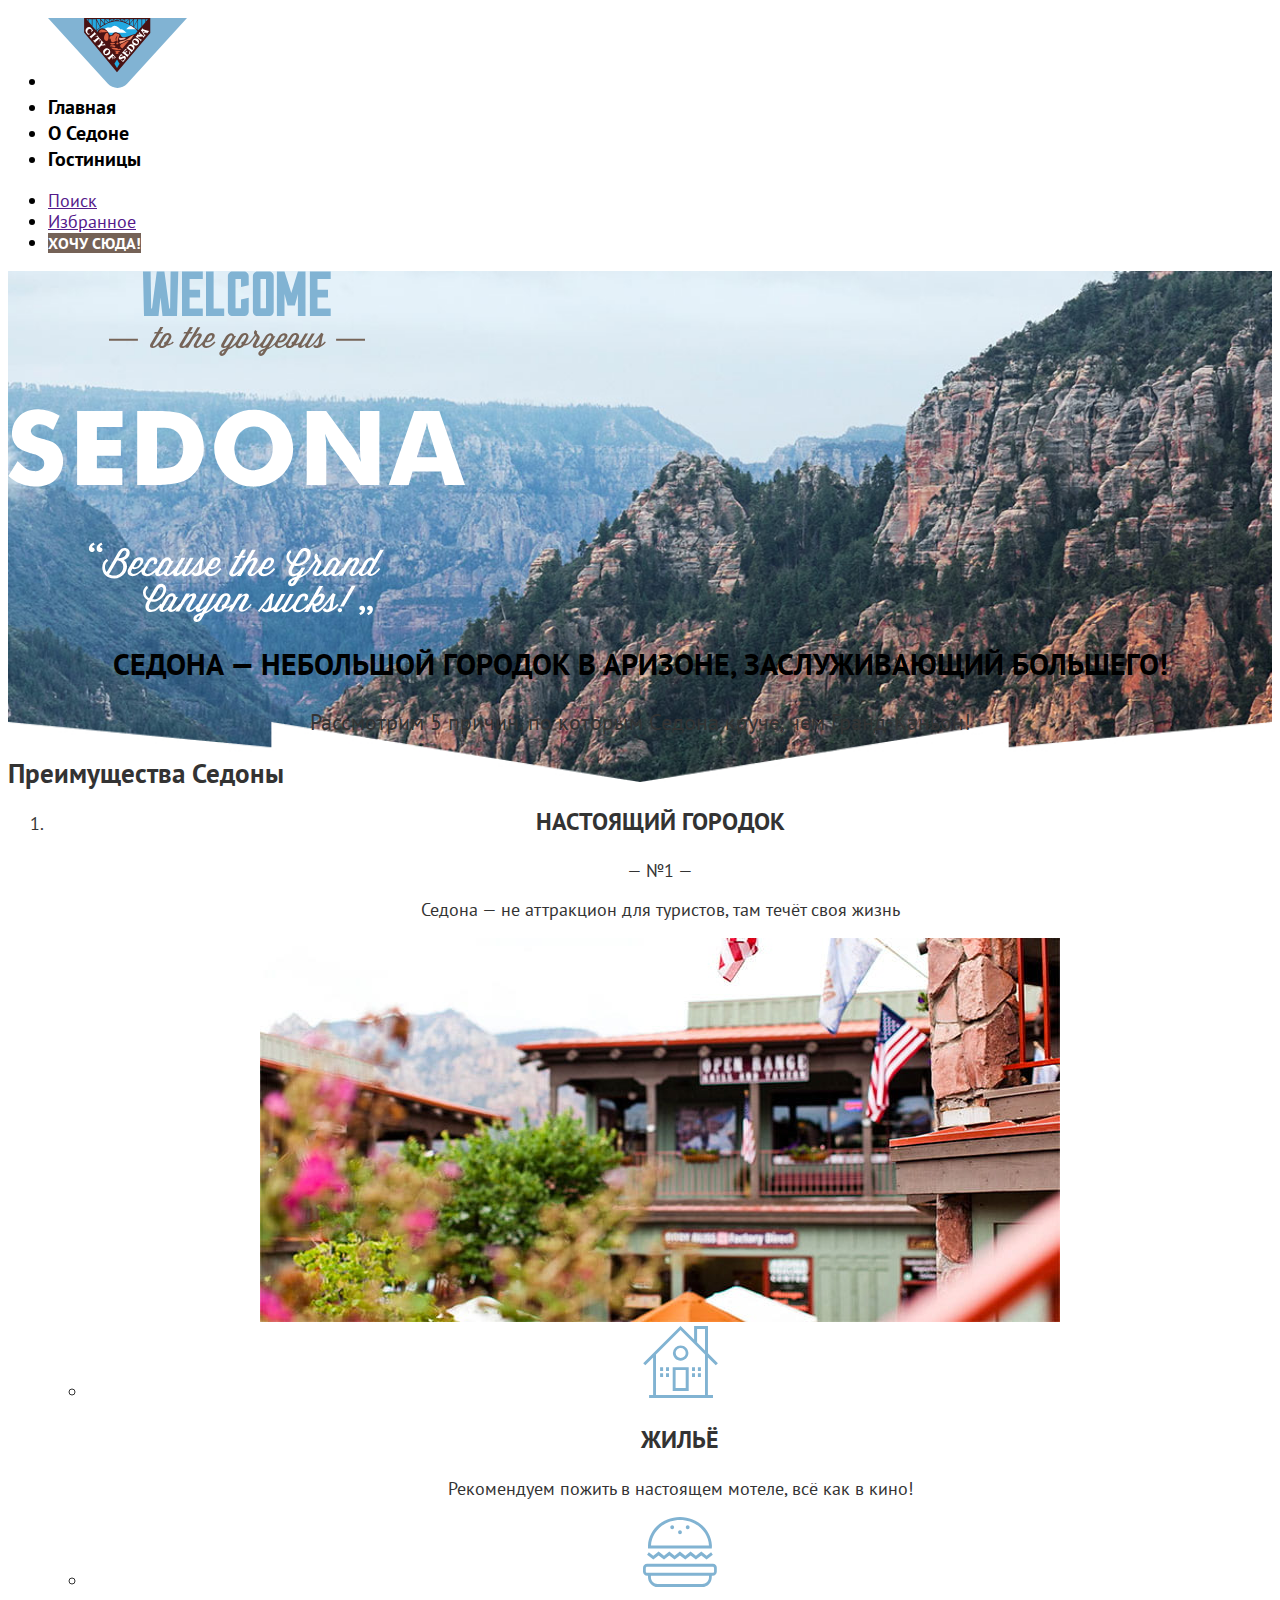
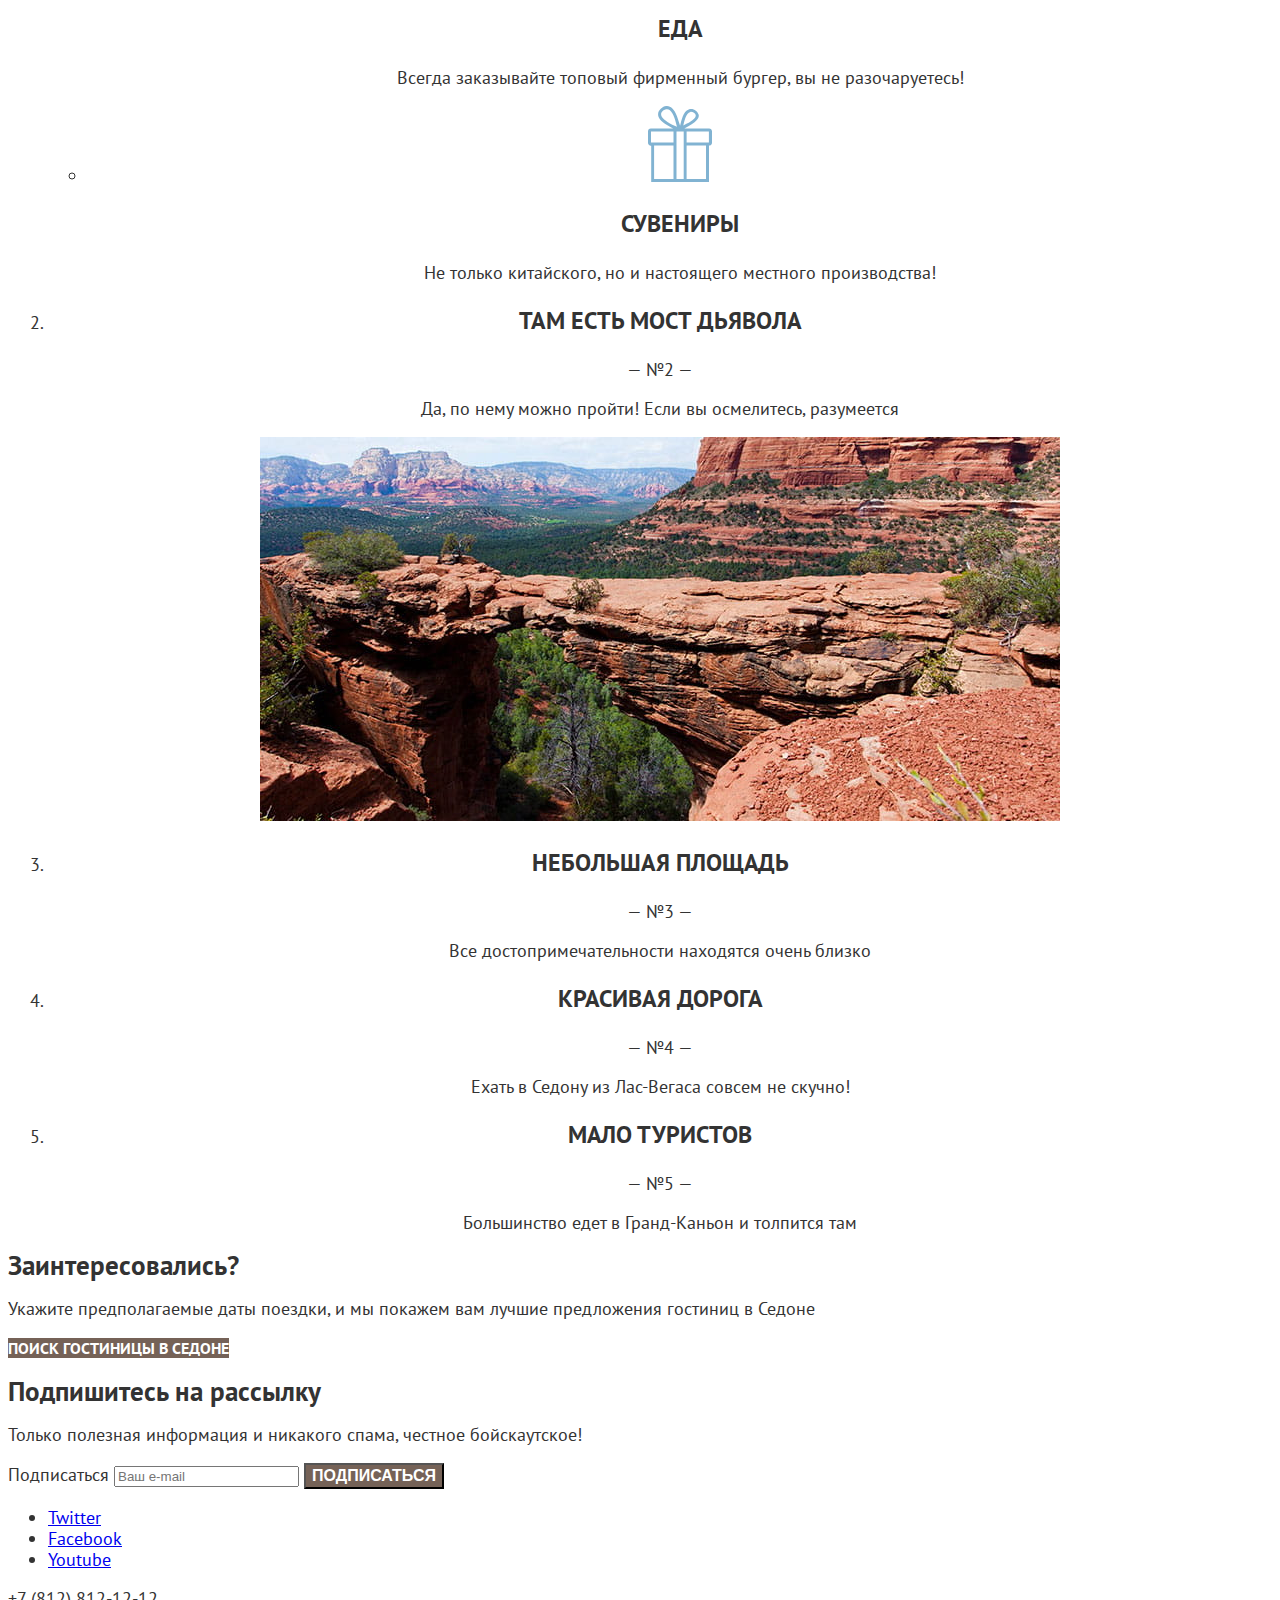
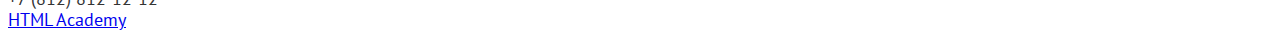
==== index.html @ b065bb32 "added base styles and images to main page" ====
<!DOCTYPE html>
<html lang="en">

<head>
    <meta charset="UTF-8">
    <meta http-equiv="X-UA-Compatible" content="IE=edge">
    <meta name="viewport" content="width=device-width, initial-scale=1.0">
    <title>Sedona</title>
    <link rel="stylesheet" href="styles/style.css">
</head>

<body>
<!-- Header -->
    <header class="nav-header">
        <nav class="main-navigation">
            <ul class="nav-list">
                <li class="nav-item">
                    <!-- Logo -->
                    <a href="" class="nav-item-link">
                        <img class="header-logo" src="images/header-logo.svg" width="139" height="70" alt="Логотип Седоны">
                    </a>
                </li>
                <li class="nav-item">
                    <a href="#" class="nav-item-link">Главная</a>
                </li>
                <li class="nav-item">
                    <a href="#" class="nav-item-link">О Седоне</a>
                </li>
                <li class="nav-item">
                    <a href="catalog.html" class="nav-item-link">Гостиницы</a>
                </li>
            </ul>
        </nav>
        <ul class="user-menu">
            <li class="user-menu-item">
                <a href="" class="user-menu-link visually-hidden">Поиск</a>
            </li>
            <li class="user-menu-item">
                <a href="" class="user-menu-link visually-hidden">Избранное</a>
            </li>
            <li class="user-menu-item">
                <a href="" class="user-menu-link button">Хочу сюда!</a>
            </li>
        </ul>

    </header>
    <main class="index-main">
            <img src="images/full-logo-index.svg" alt="Сайт города Седоны" width="457" height="351">
        <h1 class="page-header">Седона — небольшой городок в Аризоне, заслуживающий большего!</h1>
        <p class="page-text">Рассмотрим 5 причин, по которым Седона круче, чем Гранд-Каньон!</p>
        <section class="advantages">
            <h2 class="visually-hidden advantages-logo">Преимущества Седоны</h2>
            <ol class="advantages-list">
                <li class="advantages-item">
                    <h3 class="advantages-header">Настоящий городок</h3>
                    <p class="advantages-number">— №1 —</p>
                    <p class="advantages-text">Седона — не аттракцион для туристов, там течёт своя жизнь</p>
                    <img src="images/photo-1.jpg" alt="Вид на Седону" height="384" width="800">
                </li>
            <ul>
                <li class="advantages-item">
                    <img src="/images/living.svg" alt="Жильё" width="75" height="72">
                    <h3 class="advantages-header">Жильё</h3>
                    <p class="advantages-text">Рекомендуем пожить в настоящем мотеле, всё как в кино!</p>
                </li>

                <li class="advantages-item">
                    <img src="/images/food.svg" alt="Бургер" width="74" height="70">
                    <h3 class="advantages-header">Еда</h3>
                    <p class="advantages-text">Всегда заказывайте топовый фирменный бургер, вы не разочаруетесь!</p>
                </li>

                <li class="advantages-item">
                    <img src="/images/souvenirs.svg" alt="Сувениры" width="64" height="76">
                    <h3 class="advantages-header">Сувениры</h3>
                    <p class="advantages-text">Не только китайского, но и настоящего местного производства!</p>
                </li>
            </ul>
                <li class="advantages-item">
                    <h3 class="advantages-header">Там есть мост дьявола</h3>
                    <p class="advantages-number">— №2 —</p>
                    <p class="advantages-text">Да, по нему можно пройти! Если вы осмелитесь, разумеется</p>
                    <img src="images/photo-2.jpg" alt="Мост Дьявола" width="800" height="384">
                </li>

                <li class="advantages-item">
                    <h3 class="advantages-header">Небольшая площадь</h3>
                    <p class="advantages-number">— №3 —</p>
                    <p class="advantages-text">Все достопримечательности находятся очень близко</p>
                </li>

                <li class="advantages-item">
                    <h3 class="advantages-header">Красивая дорога</h3>
                    <p class="advantages-number">— №4 —</p>
                    <p class="advantages-text">Ехать в Седону из Лас-Вегаса совсем не скучно!</p>
                </li>

                <li class="advantages-item">
                    <h3 class="advantages-header">Мало туристов</h3>
                    <p class="advantages-number">— №5 —</p>
                    <p class="advantages-text">Большинство едет в Гранд-Каньон и толпится там</p>
                </li>
            </ol>
        </section>
        <section class="hotel-search">
            <h2 class="hotel-search-header">Заинтересовались?</h2>
            <p>Укажите предполагаемые даты поездки, и мы покажем вам лучшие предложения гостиниц в Седоне</p>
            <a href="" class="button">Поиск гостиницы в Седоне</a>
        </section>
        <section class="subscription">
            <h2 class="subscription-header">Подпишитесь на рассылку</h2>
            <p>Только полезная информация и никакого спама, честное бойскаутское!</p>
            <form class="subscription-form" action="https://echo.htmlacademy.ru/" method="post">
                <p class="subscription-form-content">
                    <label for="mail" class="visually-hidden">Подписаться</label>
                    <input type="email" name="subscription-email" id="mail" placeholder="Ваш e-mail">
                    <button type="submit" class="button subscr-button">Подписаться</button>
                </p>
            </form>
        </section>
    </main>
    <footer class="page-footer">
        <section class="footer-links">
            <ul class="footer-links-list">
            <li class="footer-list-item"><a href="https://twitter.com/htmlacademy_ru" class="links-item">Twitter</a></li>
            <li class="footer-list=item"><a href="https://www.facebook.com/htmlacademy" class="links-item">Facebook</a></li>
            <li class="footer-list-item"><a href="https://www.youtube.com/c/HTMLAcademyRUS" class="links-item">Youtube</a></li>
            </ul>
        </section>
        <section class="footer-tel">+7 (812) 812-12-12</section>
        <section class="footer-academy-link">
            <a href="https://htmlacademy.ru/">HTML Academy</a>
        </section>
    </footer>
</body>

</html>
---- styles/style.css ----
@font-face {
    font-family: "PT Sans";
    font-style: normal;
    font-weight: 400;
    src: url(../fonts/ptsans-400.woff2) format(woff2);
    font-display: swap;
}

@font-face {
    font-family: "PT Sans";
    font-style: normal;
    font-weight: 700;
    src: url(../fonts/ptsans-700.woff2) format(woff2);
    font-display: swap;
}

body {
    font-family: "PT Sans", sans-serif;
    font-size: 18px;
    line-height: 21px;
    background-color: #fff;
    color: #333333;
}

/* Buttons*/

.button {
    background-color: #756257;
    color: #fff;
    font-weight: 700;
font-size: 16px;
line-height: 20px;
text-align: center;
text-transform: uppercase;
text-decoration: none;
}

/* Pages */

.nav-header {
    background-color: #fff;
    color: #000;

}

.nav-item-link {
    font-size: 20px;
    line-height: 26px;
    font-weight: 700;
    color: #000;
    text-decoration: none;
}

.index-main {
    background-image: url("../images/index-background.jpg");
    background-color: #fff;
    background-repeat: no-repeat;
    background-size: 100% auto;
    color: #333333;

}

.advantages-list {
    text-align: center;
}

.page-header {
    font-weight: 700;
    font-size: 30px;
    line-height: 36px;
    text-align: center;
text-transform: uppercase;
color:#000;
}

.page-text {
    text-align: center;
    font-weight: 400;
font-size: 22px;
line-height: 36px;
color: #333333;
}

.advantages-header {
    font-weight: 700;
font-size: 24px;
line-height: 28px;
text-transform: uppercase;
}

.advantages-number {
    font-weight: 400;
    font-size: 18px;
    line-height: 21px;
}

.advantages-text {
    font-weight: 400;
font-size: 18px;
line-height: 21px;
}
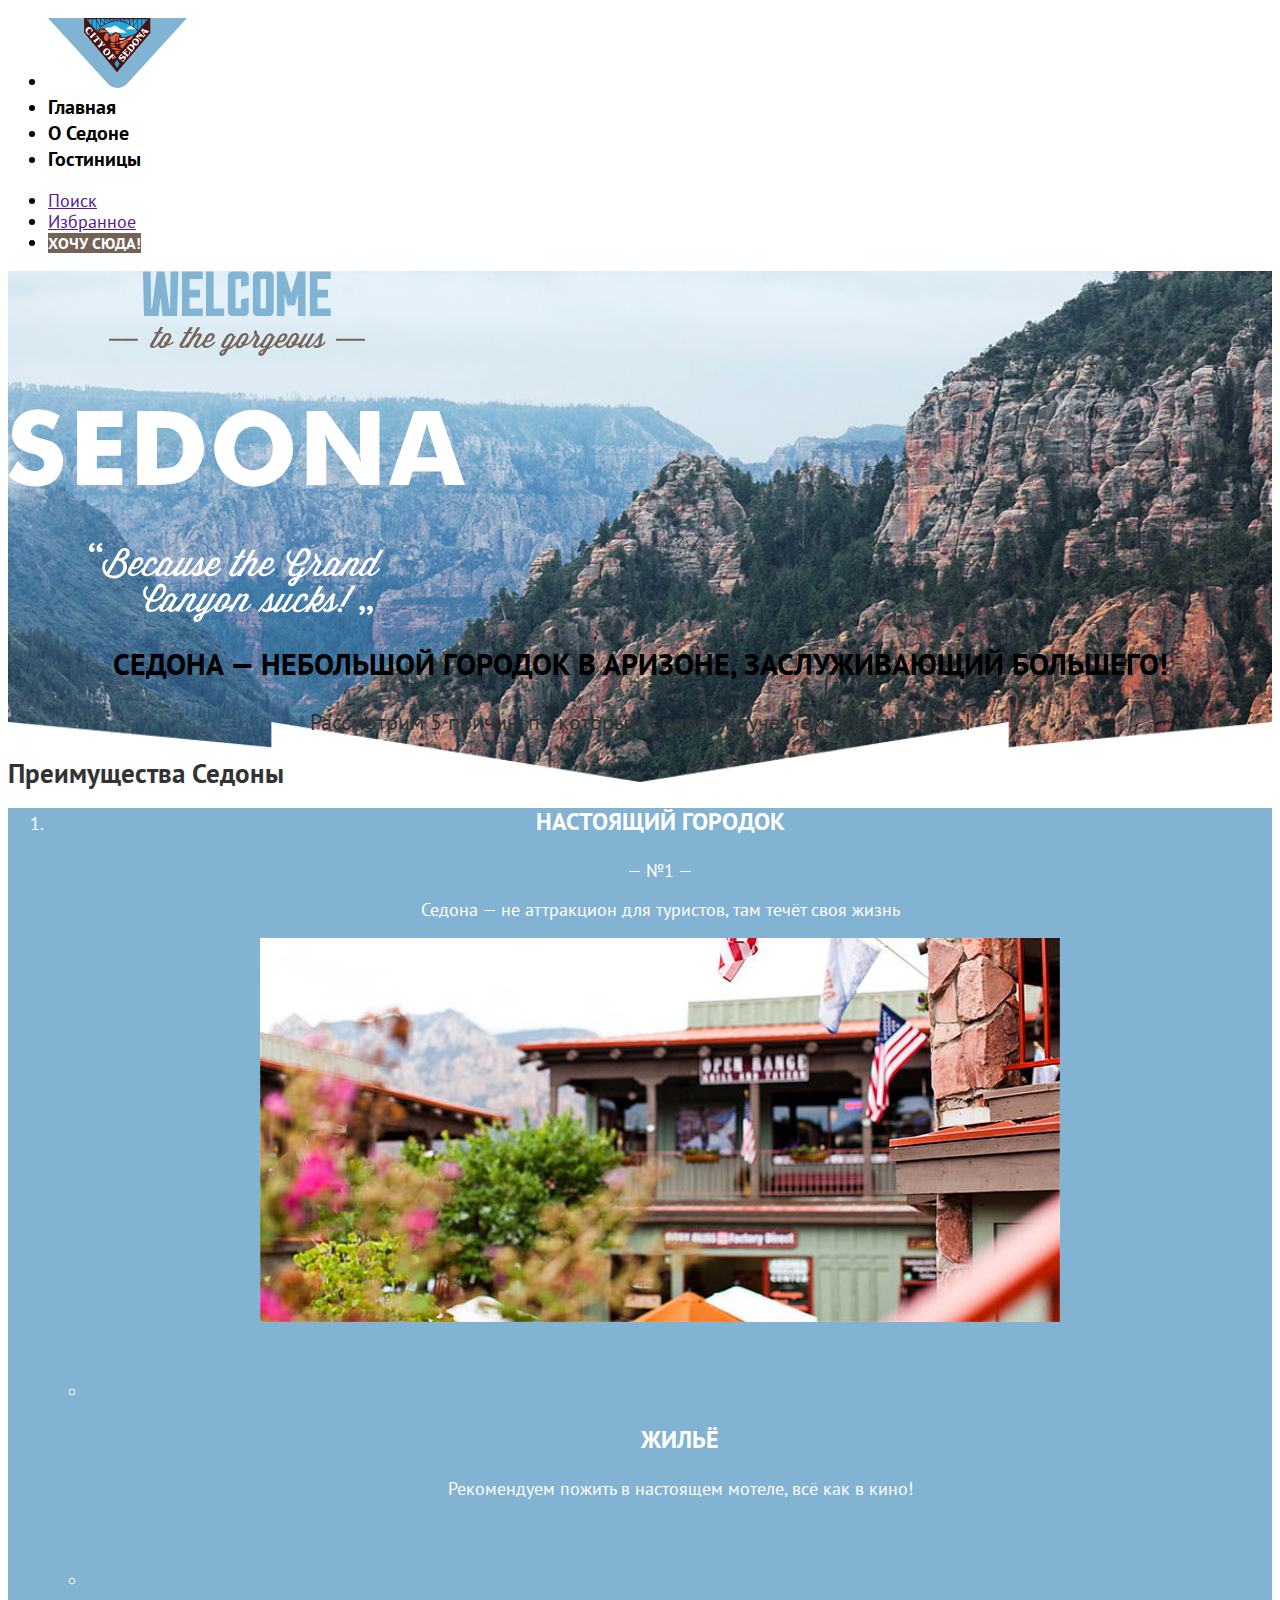
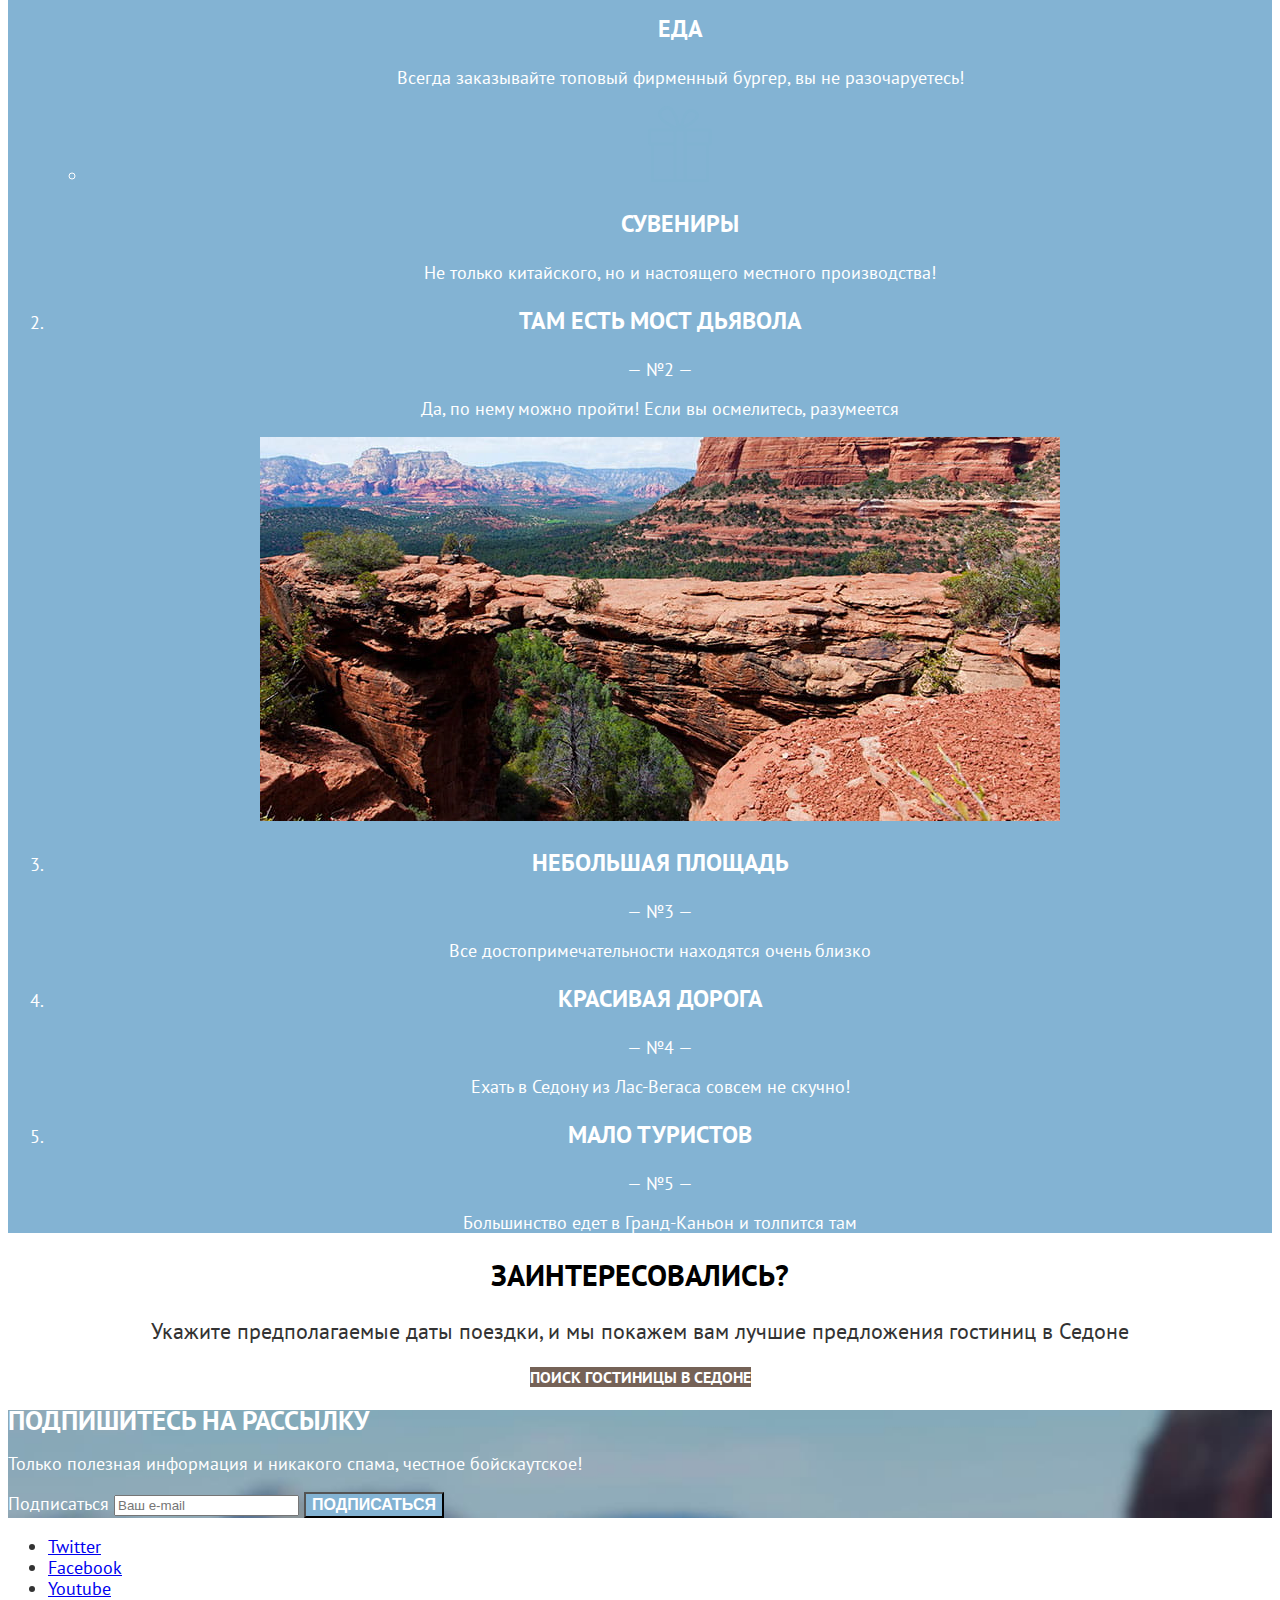
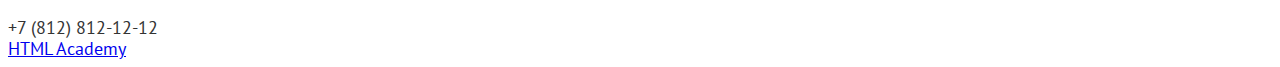
==== commit 516f60d2: "base index styles completed" ====
--- a/index.html
+++ b/index.html
@@ -50,6 +50,7 @@
         <p class="page-text">Рассмотрим 5 причин, по которым Седона круче, чем Гранд-Каньон!</p>
         <section class="advantages">
             <h2 class="visually-hidden advantages-logo">Преимущества Седоны</h2>
+            <div class="advantages-wrapper">
             <ol class="advantages-list">
                 <li class="advantages-item">
                     <h3 class="advantages-header">Настоящий городок</h3>
@@ -101,10 +102,11 @@
                     <p class="advantages-text">Большинство едет в Гранд-Каньон и толпится там</p>
                 </li>
             </ol>
+            </div>
         </section>
         <section class="hotel-search">
             <h2 class="hotel-search-header">Заинтересовались?</h2>
-            <p>Укажите предполагаемые даты поездки, и мы покажем вам лучшие предложения гостиниц в Седоне</p>
+            <p class="hotel-search-text">Укажите предполагаемые даты поездки, и мы покажем вам лучшие предложения гостиниц в Седоне</p>
             <a href="" class="button">Поиск гостиницы в Седоне</a>
         </section>
         <section class="subscription">
--- a/styles/style.css
+++ b/styles/style.css
@@ -60,6 +60,13 @@
 
 }
 
+/* Advantages */
+
+.advantages-wrapper{
+    color: #fff;
+    background-color: #83B3D3;
+}
+
 .advantages-list {
     text-align: center;
 }
@@ -98,4 +105,45 @@
     font-weight: 400;
 font-size: 18px;
 line-height: 21px;
-}+}
+
+/* Hotel search */
+
+.hotel-search {
+    text-align: center;
+}
+
+.hotel-search-header {
+    font-weight: 700;
+font-size: 30px;
+line-height: 36px;
+text-transform: uppercase;
+color: #000000;
+}
+
+.hotel-search-text {
+    font-weight: 400;
+    font-size: 22px;
+    line-height: 26px;
+color: #333333;
+
+}
+
+/* Subscription */
+
+.subscription {
+    background-image: url("../images/mail-background.jpg");
+    background-repeat: no-repeat;
+    background-size: 100% auto;
+    color: #fff;
+}
+
+.subscription-header{
+    text-transform: uppercase;
+}
+
+.subscr-button {
+    background-color: #83B3D3;
+}
+
+
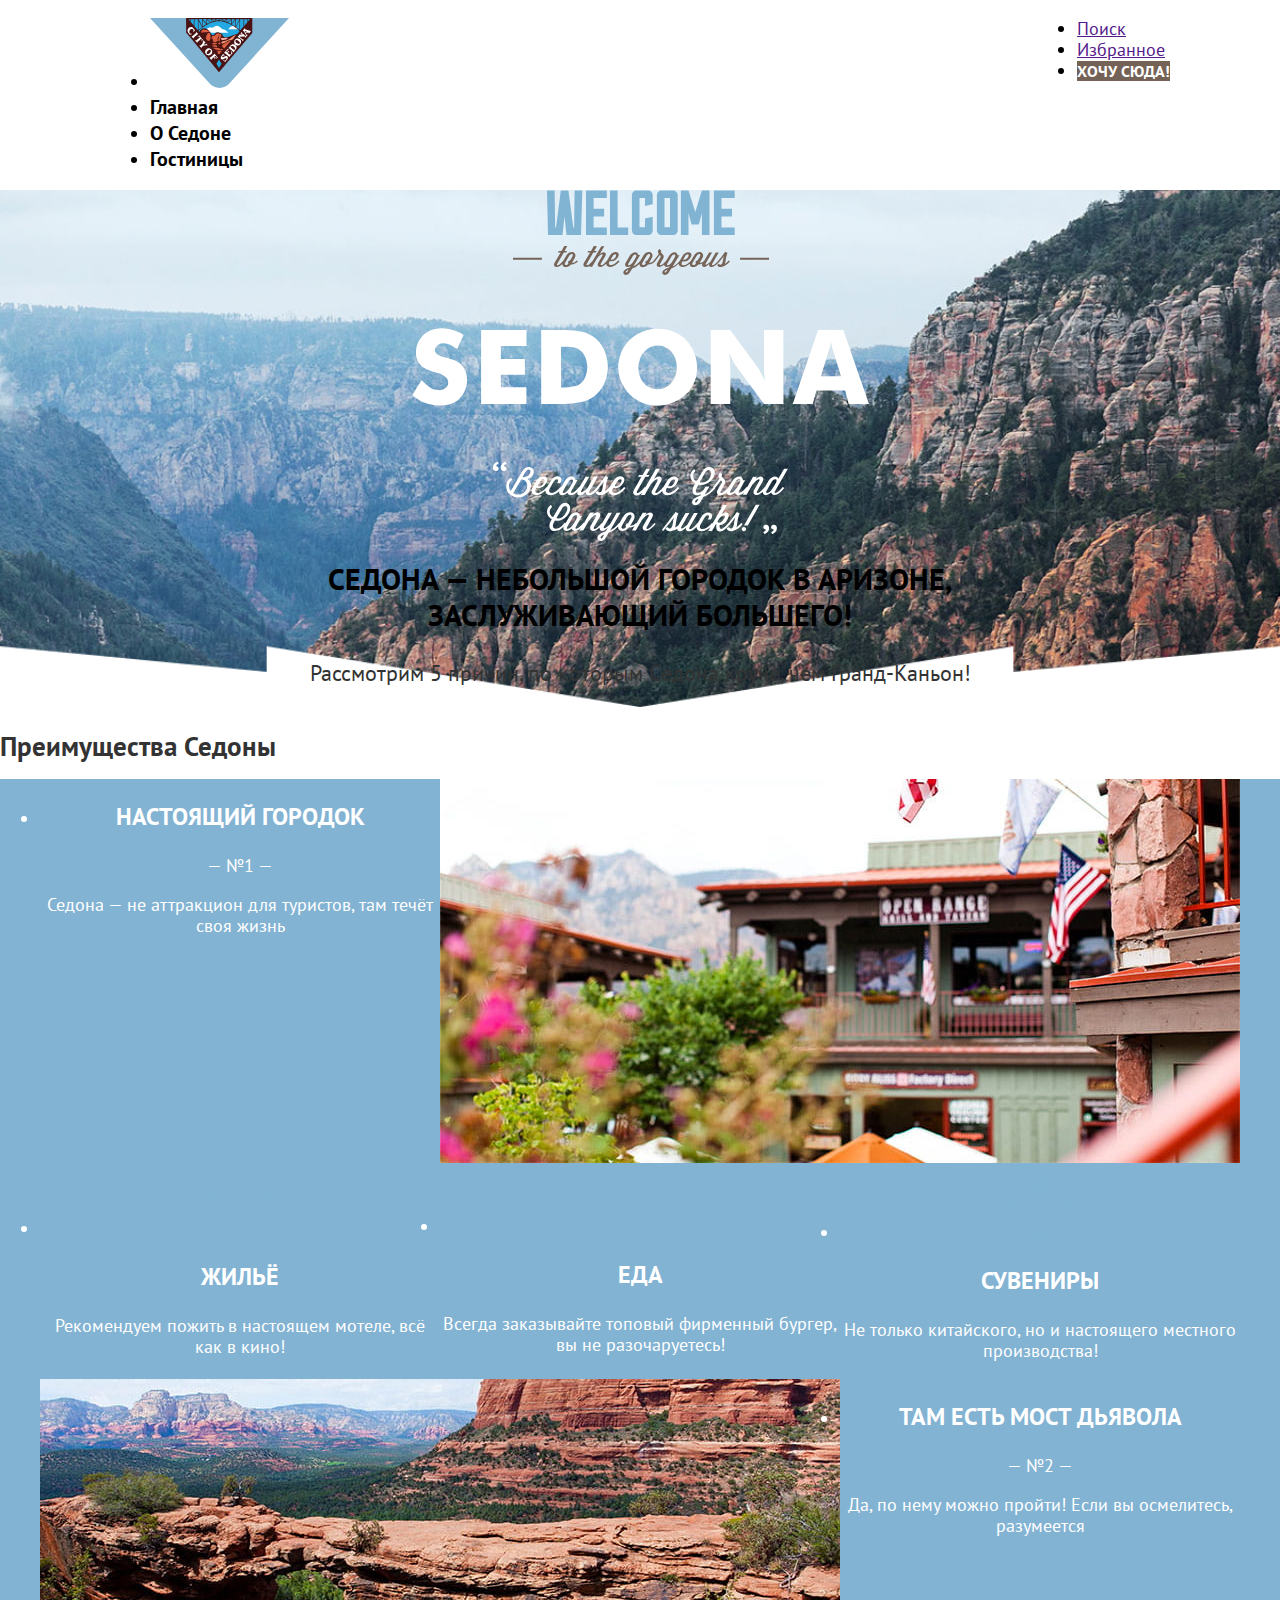
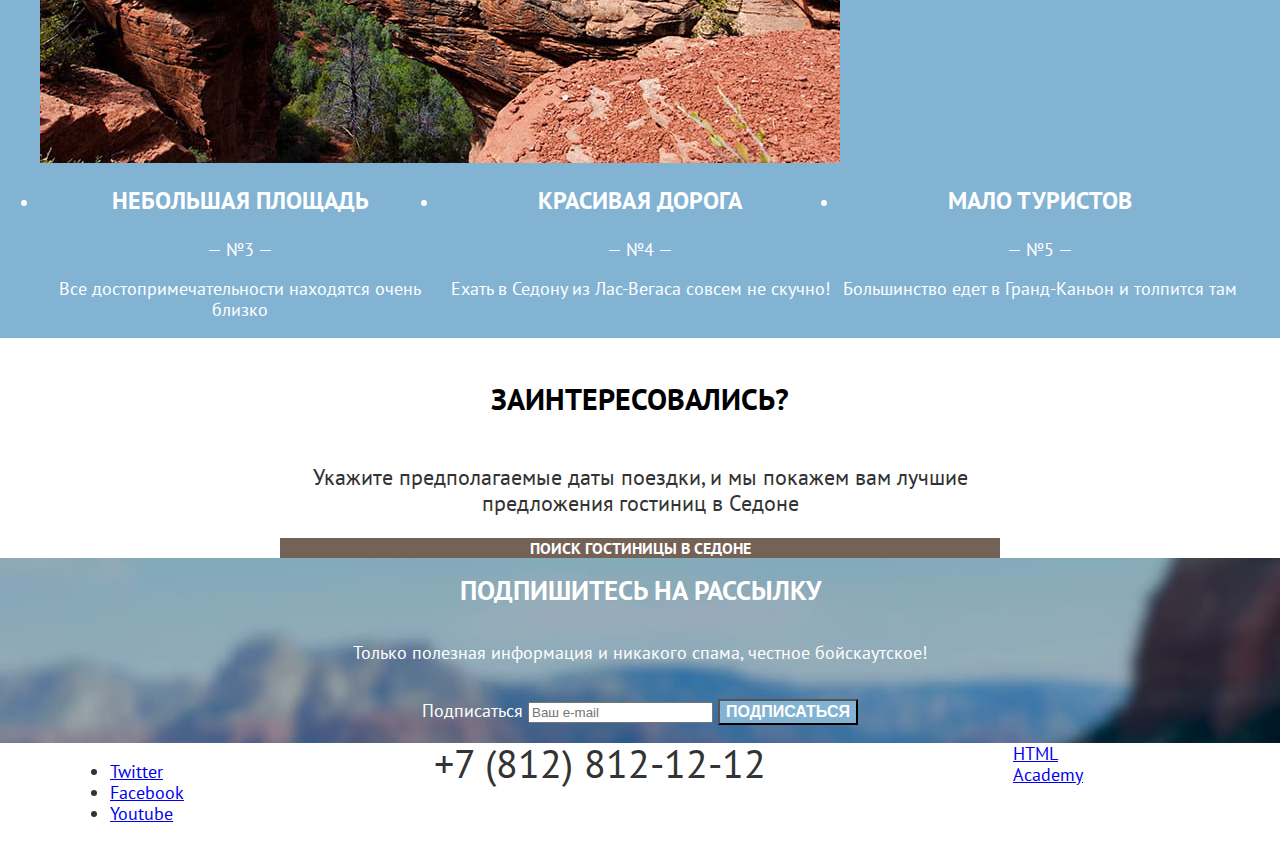
==== commit e662b74c: "added flex to main" ====
--- a/index.html
+++ b/index.html
@@ -10,14 +10,15 @@
 </head>
 
 <body>
-<!-- Header -->
+    <!-- Header -->
     <header class="nav-header">
         <nav class="main-navigation">
             <ul class="nav-list">
                 <li class="nav-item">
                     <!-- Logo -->
                     <a href="" class="nav-item-link">
-                        <img class="header-logo" src="images/header-logo.svg" width="139" height="70" alt="Логотип Седоны">
+                        <img class="header-logo" src="images/header-logo.svg" width="139" height="70"
+                            alt="Логотип Седоны">
                     </a>
                 </li>
                 <li class="nav-item">
@@ -44,69 +45,78 @@
         </ul>
 
     </header>
-    <main class="index-main">
+    <main class="index-main main-container">
+        <div class="main-header-wrapper">
             <img src="images/full-logo-index.svg" alt="Сайт города Седоны" width="457" height="351">
-        <h1 class="page-header">Седона — небольшой городок в Аризоне, заслуживающий большего!</h1>
-        <p class="page-text">Рассмотрим 5 причин, по которым Седона круче, чем Гранд-Каньон!</p>
+            <div class="header-text-wrapper">
+                <h1 class="page-header">Седона — небольшой городок в Аризоне, заслуживающий большего!</h1>
+                <p class="page-text">Рассмотрим 5 причин, по которым Седона круче, чем Гранд-Каньон!</p>
+            </div>
+        </div>
         <section class="advantages">
             <h2 class="visually-hidden advantages-logo">Преимущества Седоны</h2>
             <div class="advantages-wrapper">
-            <ol class="advantages-list">
-                <li class="advantages-item">
-                    <h3 class="advantages-header">Настоящий городок</h3>
-                    <p class="advantages-number">— №1 —</p>
-                    <p class="advantages-text">Седона — не аттракцион для туристов, там течёт своя жизнь</p>
-                    <img src="images/photo-1.jpg" alt="Вид на Седону" height="384" width="800">
-                </li>
-            <ul>
-                <li class="advantages-item">
-                    <img src="/images/living.svg" alt="Жильё" width="75" height="72">
-                    <h3 class="advantages-header">Жильё</h3>
-                    <p class="advantages-text">Рекомендуем пожить в настоящем мотеле, всё как в кино!</p>
-                </li>
+                <ul class="advantages-list">
+                    <div class="town-advantages-wrapper">
+                        <li class="advantages-item">
+                            <h3 class="advantages-header">Настоящий городок</h3>
+                            <p class="advantages-number">— №1 —</p>
+                            <p class="advantages-text">Седона — не аттракцион для туристов, там течёт своя жизнь</p>
 
-                <li class="advantages-item">
-                    <img src="/images/food.svg" alt="Бургер" width="74" height="70">
-                    <h3 class="advantages-header">Еда</h3>
-                    <p class="advantages-text">Всегда заказывайте топовый фирменный бургер, вы не разочаруетесь!</p>
-                </li>
+                        </li>
+                        <img src="images/photo-1.jpg" alt="Вид на Седону" height="384" width="800">
+                        <li class="advantages-item">
+                            <img src="/images/living.svg" alt="Жильё" width="75" height="72">
+                            <h3 class="advantages-header">Жильё</h3>
+                            <p class="advantages-text">Рекомендуем пожить в настоящем мотеле, всё как в кино!</p>
+                        </li>
 
-                <li class="advantages-item">
-                    <img src="/images/souvenirs.svg" alt="Сувениры" width="64" height="76">
-                    <h3 class="advantages-header">Сувениры</h3>
-                    <p class="advantages-text">Не только китайского, но и настоящего местного производства!</p>
-                </li>
-            </ul>
-                <li class="advantages-item">
-                    <h3 class="advantages-header">Там есть мост дьявола</h3>
-                    <p class="advantages-number">— №2 —</p>
-                    <p class="advantages-text">Да, по нему можно пройти! Если вы осмелитесь, разумеется</p>
+                        <li class="advantages-item">
+                            <img src="/images/food.svg" alt="Бургер" width="74" height="70">
+                            <h3 class="advantages-header">Еда</h3>
+                            <p class="advantages-text">Всегда заказывайте топовый фирменный бургер, вы не разочаруетесь!
+                            </p>
+                        </li>
+
+                        <li class="advantages-item">
+                            <img src="/images/souvenirs.svg" alt="Сувениры" width="64" height="76">
+                            <h3 class="advantages-header">Сувениры</h3>
+                            <p class="advantages-text">Не только китайского, но и настоящего местного производства!</p>
+                        </li>
+                    </div>
+                    <div class="sightseeing">
                     <img src="images/photo-2.jpg" alt="Мост Дьявола" width="800" height="384">
-                </li>
+                    <li class="advantages-item">
+                        <h3 class="advantages-header">Там есть мост дьявола</h3>
+                        <p class="advantages-number">— №2 —</p>
+                        <p class="advantages-text">Да, по нему можно пройти! Если вы осмелитесь, разумеется</p>
 
-                <li class="advantages-item">
-                    <h3 class="advantages-header">Небольшая площадь</h3>
-                    <p class="advantages-number">— №3 —</p>
-                    <p class="advantages-text">Все достопримечательности находятся очень близко</p>
-                </li>
+                    </li>
+                    <li class="advantages-item">
+                        <h3 class="advantages-header">Небольшая площадь</h3>
+                        <p class="advantages-number">— №3 —</p>
+                        <p class="advantages-text">Все достопримечательности находятся очень близко</p>
+                    </li>
 
-                <li class="advantages-item">
-                    <h3 class="advantages-header">Красивая дорога</h3>
-                    <p class="advantages-number">— №4 —</p>
-                    <p class="advantages-text">Ехать в Седону из Лас-Вегаса совсем не скучно!</p>
-                </li>
+                    <li class="advantages-item">
+                        <h3 class="advantages-header">Красивая дорога</h3>
+                        <p class="advantages-number">— №4 —</p>
+                        <p class="advantages-text">Ехать в Седону из Лас-Вегаса совсем не скучно!</p>
+                    </li>
 
-                <li class="advantages-item">
-                    <h3 class="advantages-header">Мало туристов</h3>
-                    <p class="advantages-number">— №5 —</p>
-                    <p class="advantages-text">Большинство едет в Гранд-Каньон и толпится там</p>
-                </li>
-            </ol>
+                    <li class="advantages-item">
+                        <h3 class="advantages-header">Мало туристов</h3>
+                        <p class="advantages-number">— №5 —</p>
+                        <p class="advantages-text">Большинство едет в Гранд-Каньон и толпится там</p>
+                    </li>
+                </div>
+                </ul>
             </div>
         </section>
         <section class="hotel-search">
             <h2 class="hotel-search-header">Заинтересовались?</h2>
-            <p class="hotel-search-text">Укажите предполагаемые даты поездки, и мы покажем вам лучшие предложения гостиниц в Седоне</p>
+            <p class="hotel-search-text">Укажите предполагаемые даты поездки, и мы покажем вам лучшие предложения
+                гостиниц в Седоне</p>
             <a href="" class="button">Поиск гостиницы в Седоне</a>
         </section>
         <section class="subscription">
@@ -122,17 +132,22 @@
         </section>
     </main>
     <footer class="page-footer">
+        <div class="footer-wrapper">
         <section class="footer-links">
             <ul class="footer-links-list">
-            <li class="footer-list-item"><a href="https://twitter.com/htmlacademy_ru" class="links-item">Twitter</a></li>
-            <li class="footer-list=item"><a href="https://www.facebook.com/htmlacademy" class="links-item">Facebook</a></li>
-            <li class="footer-list-item"><a href="https://www.youtube.com/c/HTMLAcademyRUS" class="links-item">Youtube</a></li>
+                <li class="footer-list-item"><a href="https://twitter.com/htmlacademy_ru" class="links-item">Twitter</a>
+                </li>
+                <li class="footer-list=item"><a href="https://www.facebook.com/htmlacademy"
+                        class="links-item">Facebook</a></li>
+                <li class="footer-list-item"><a href="https://www.youtube.com/c/HTMLAcademyRUS"
+                        class="links-item">Youtube</a></li>
             </ul>
         </section>
         <section class="footer-tel">+7 (812) 812-12-12</section>
         <section class="footer-academy-link">
             <a href="https://htmlacademy.ru/">HTML Academy</a>
         </section>
+    </div>
     </footer>
 </body>
 
--- a/styles/style.css
+++ b/styles/style.css
@@ -12,6 +12,12 @@
     font-weight: 700;
     src: url(../fonts/ptsans-700.woff2) format(woff2);
     font-display: swap;
+}
+
+html{
+    width: 1280px;
+    margin: auto;
+    height: 100%;
 }
 
 body {
@@ -20,6 +26,13 @@
     line-height: 21px;
     background-color: #fff;
     color: #333333;
+    display: flex;
+    flex-direction: column;
+    margin: 0;
+}
+
+.main-container{
+    flex-grow: 1;
 }
 
 /* Buttons*/
@@ -28,19 +41,24 @@
     background-color: #756257;
     color: #fff;
     font-weight: 700;
-font-size: 16px;
-line-height: 20px;
-text-align: center;
-text-transform: uppercase;
-text-decoration: none;
+    font-size: 16px;
+    line-height: 20px;
+    text-align: center;
+    text-transform: uppercase;
+    text-decoration: none;
 }
 
 /* Pages */
+
+/* Header */
 
 .nav-header {
     background-color: #fff;
     color: #000;
-
+    display: flex;
+    justify-content: space-between;
+    margin-left: 110px;
+    margin-right: 110px;
 }
 
 .nav-item-link {
@@ -60,15 +78,33 @@
 
 }
 
+.main-header-wrapper {
+    display: flex;
+    flex-direction: column;
+    align-items: center;
+}
+
+.header-text-wrapper {
+    width: 720px;
+}
+
 /* Advantages */
 
-.advantages-wrapper{
+.advantages-wrapper {
     color: #fff;
     background-color: #83B3D3;
 }
-
+.sightseeing{
+    display: flex;
+    flex-wrap: wrap;
+    flex-direction: row;
+}
 .advantages-list {
     text-align: center;
+}
+
+.advantages-item{
+    width: 400px;
 }
 
 .page-header {
@@ -76,23 +112,23 @@
     font-size: 30px;
     line-height: 36px;
     text-align: center;
-text-transform: uppercase;
-color:#000;
+    text-transform: uppercase;
+    color: #000;
 }
 
 .page-text {
     text-align: center;
     font-weight: 400;
-font-size: 22px;
-line-height: 36px;
-color: #333333;
+    font-size: 22px;
+    line-height: 36px;
+    color: #333333;
 }
 
 .advantages-header {
     font-weight: 700;
-font-size: 24px;
-line-height: 28px;
-text-transform: uppercase;
+    font-size: 24px;
+    line-height: 28px;
+    text-transform: uppercase;
 }
 
 .advantages-number {
@@ -103,29 +139,40 @@
 
 .advantages-text {
     font-weight: 400;
-font-size: 18px;
-line-height: 21px;
-}
+    font-size: 18px;
+    line-height: 21px;
+}
+
+.town-advantages-wrapper {
+    display: flex;
+    flex-wrap: wrap;
+    flex-direction: row;
+}
+
 
 /* Hotel search */
 
 .hotel-search {
-    text-align: center;
+    display: flex;
+    flex-direction: column;
+    text-align: center;
+    width: 720px;
+    margin: auto;
 }
 
 .hotel-search-header {
     font-weight: 700;
-font-size: 30px;
-line-height: 36px;
-text-transform: uppercase;
-color: #000000;
+    font-size: 30px;
+    line-height: 36px;
+    text-transform: uppercase;
+    color: #000000;
 }
 
 .hotel-search-text {
     font-weight: 400;
     font-size: 22px;
     line-height: 26px;
-color: #333333;
+    color: #333333;
 
 }
 
@@ -136,9 +183,12 @@
     background-repeat: no-repeat;
     background-size: 100% auto;
     color: #fff;
-}
-
-.subscription-header{
+    display: flex;
+    flex-direction: column;
+    align-items: center;
+}
+
+.subscription-header {
     text-transform: uppercase;
 }
 
@@ -146,4 +196,108 @@
     background-color: #83B3D3;
 }
 
-
+.footer-wrapper {
+    display: flex;
+    flex-direction: row;
+    width: 1200px;
+}
+
+.footer-tel {
+    font-size: 40px;
+line-height: 40px;
+margin-left: 60px;
+width: 720px;
+text-align: center;
+}
+
+.footer-links {
+    width: 110px;
+    margin-left: 70px;
+}
+
+.footer-academy-link {
+    max-width: 115px;
+    margin-right: 72px;
+    margin-left: 53px;
+}
+
+/* Catalog */
+
+.crumbs-link{
+color: inherit;
+}
+
+.sort-container {
+    background-image: url('../images/catalog-background.jpg');
+    background-repeat: no-repeat;
+    background-size: 100% auto;
+    color: #fff;
+}
+
+.catalog-main {
+    font-weight: 400;
+    font-size: 18px;
+    line-height: 23px;
+}
+
+.inner-header {
+    font-weight: 700;
+    font-size: 60px;
+    line-height: 78px;
+    color: #fff;
+}
+
+.group-name {
+    font-weight: 700;
+    font-size: 20px;
+    line-height: 26px;
+    color: #fff;
+}
+
+.catalog-header-text {
+    font-weight: 700;
+    font-size: 30px;
+    line-height: 39px;
+    color: #000;
+}
+
+.hotel-card-link {
+    text-decoration: none;
+    color: #000;
+}
+
+.hotel-name {
+    font-weight: 700;
+    font-size: 24px;
+    line-height: 31px;
+}
+
+.view-item-link{
+    background-color: #fff;
+    color: #000;
+}
+
+.hotel-to-favorite {
+    background-color: #83B3D3;
+    border-radius: 4px;
+}
+
+.hotel-favorite{
+    background: #7DB54F;
+border-radius: 4px;
+}
+
+.hotel-rating {
+    background: #F2F2F2;
+border-radius: 4px;
+}
+
+.load-more {
+    background: #83B3D3;
+border-radius: 4px;
+}
+
+.pagination-button {
+    background: #83B3D3;
+border-radius: 4px;
+}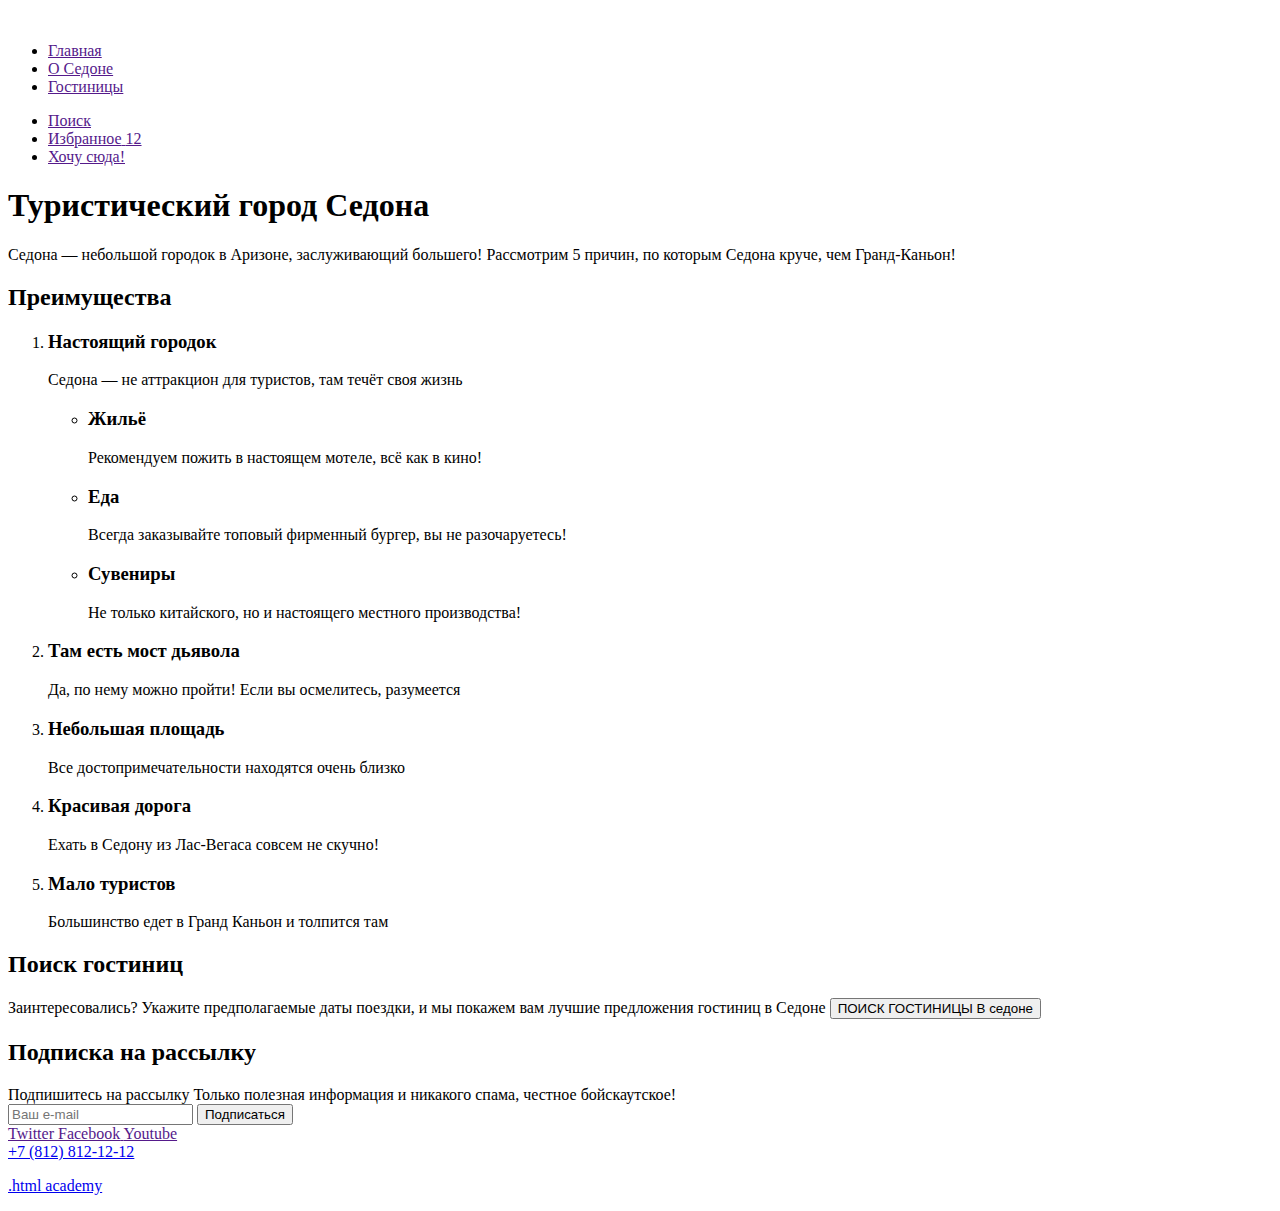
==== commit c2380ad7: "rewrote index.html" ====
--- a/index.html
+++ b/index.html
@@ -1,154 +1,145 @@
 <!DOCTYPE html>
-<html lang="en">
+<html lang="ru">
 
 <head>
     <meta charset="UTF-8">
     <meta http-equiv="X-UA-Compatible" content="IE=edge">
     <meta name="viewport" content="width=device-width, initial-scale=1.0">
-    <title>Sedona</title>
-    <link rel="stylesheet" href="styles/style.css">
+    <title>Document</title>
 </head>
 
 <body>
-    <!-- Header -->
-    <header class="nav-header">
-        <nav class="main-navigation">
-            <ul class="nav-list">
-                <li class="nav-item">
-                    <!-- Logo -->
-                    <a href="" class="nav-item-link">
-                        <img class="header-logo" src="images/header-logo.svg" width="139" height="70"
-                            alt="Логотип Седоны">
+    <header class="main-header">
+        <a href="" class="nav-logo"><img src="" alt=""></a>
+<!-- Navigation -->
+        <nav class="page-nav">
+            <ul class="nav-menu">
+                <li class="nav-menu-item">
+                    <a href="" class="nav-menu-link">Главная</a>
+                </li>
+                <li class="nav-menu-item">
+                    <a href="" class="nav-menu-link">О Седоне</a>
+                </li>
+                <li class="nav-menu-item">
+                    <a href="" class="nav-menu-link">Гостиницы</a>
+                </li>
+            </ul>
+            <ul class="user-menu">
+                <li class="user-menu-item">
+                    <a href="" class="user-menu-button">
+                        <span class="visually-hidden">Поиск</span>
                     </a>
                 </li>
-                <li class="nav-item">
-                    <a href="#" class="nav-item-link">Главная</a>
+                <li class="user-menu-item">
+                    <a href="" class="user-menu-button">
+                        <span class="visually-hidden">Избранное</span>
+
+                        <span class="user-menu-counter">12</span>
+                    </a>
                 </li>
-                <li class="nav-item">
-                    <a href="#" class="nav-item-link">О Седоне</a>
-                </li>
-                <li class="nav-item">
-                    <a href="catalog.html" class="nav-item-link">Гостиницы</a>
+                <li class="user-menu-item">
+                    <a href="" class="user-menu-button">Хочу сюда!</a>
                 </li>
             </ul>
         </nav>
-        <ul class="user-menu">
-            <li class="user-menu-item">
-                <a href="" class="user-menu-link visually-hidden">Поиск</a>
-            </li>
-            <li class="user-menu-item">
-                <a href="" class="user-menu-link visually-hidden">Избранное</a>
-            </li>
-            <li class="user-menu-item">
-                <a href="" class="user-menu-link button">Хочу сюда!</a>
-            </li>
-        </ul>
-
+<!-- Main header -->
+        <h1 class="main-page-header visually-hidden">Туристический город Седона</h1>
+        <p class="text-intro">
+            <span class="intro-header">Седона — небольшой городок в Аризоне,
+                заслуживающий большего!</span>
+            <span class="intro-text">Рассмотрим 5 причин, по которым Седона круче, чем Гранд-Каньон!</span>
+        </p>
     </header>
-    <main class="index-main main-container">
-        <div class="main-header-wrapper">
-            <img src="images/full-logo-index.svg" alt="Сайт города Седоны" width="457" height="351">
-            <div class="header-text-wrapper">
-                <h1 class="page-header">Седона — небольшой городок в Аризоне, заслуживающий большего!</h1>
-                <p class="page-text">Рассмотрим 5 причин, по которым Седона круче, чем Гранд-Каньон!</p>
-            </div>
-        </div>
+<!-- Main Content-->
+    <main class="index-main">
+<!--Advantages-->
         <section class="advantages">
-            <h2 class="visually-hidden advantages-logo">Преимущества Седоны</h2>
-            <div class="advantages-wrapper">
-                <ul class="advantages-list">
-                    <div class="town-advantages-wrapper">
-                        <li class="advantages-item">
-                            <h3 class="advantages-header">Настоящий городок</h3>
-                            <p class="advantages-number">— №1 —</p>
-                            <p class="advantages-text">Седона — не аттракцион для туристов, там течёт своя жизнь</p>
-
-                        </li>
-                        <img src="images/photo-1.jpg" alt="Вид на Седону" height="384" width="800">
-                        <li class="advantages-item">
-                            <img src="/images/living.svg" alt="Жильё" width="75" height="72">
-                            <h3 class="advantages-header">Жильё</h3>
-                            <p class="advantages-text">Рекомендуем пожить в настоящем мотеле, всё как в кино!</p>
-                        </li>
-
-                        <li class="advantages-item">
-                            <img src="/images/food.svg" alt="Бургер" width="74" height="70">
-                            <h3 class="advantages-header">Еда</h3>
-                            <p class="advantages-text">Всегда заказывайте топовый фирменный бургер, вы не разочаруетесь!
-                            </p>
-                        </li>
-
-                        <li class="advantages-item">
-                            <img src="/images/souvenirs.svg" alt="Сувениры" width="64" height="76">
-                            <h3 class="advantages-header">Сувениры</h3>
-                            <p class="advantages-text">Не только китайского, но и настоящего местного производства!</p>
-                        </li>
-                    </div>
-                    <div class="sightseeing">
-                    <img src="images/photo-2.jpg" alt="Мост Дьявола" width="800" height="384">
-                    <li class="advantages-item">
-                        <h3 class="advantages-header">Там есть мост дьявола</h3>
-                        <p class="advantages-number">— №2 —</p>
-                        <p class="advantages-text">Да, по нему можно пройти! Если вы осмелитесь, разумеется</p>
-
+            <h2 class="advantages-header">Преимущества</h2>
+            <ol class="advantages-list">
+                <li class="advantages-item">
+                    <h3 class="advantages-item-header">Настоящий
+                        городок</h3>
+                    <span class="advantages-text">Седона — не аттракцион для туристов, там течёт
+                        своя жизнь</span>
+                </li>
+                <ul class="advantages-extra">
+                    <li class="advantages-extra-item">
+                        <h3 class="extra-header">Жильё</h3>
+                        <span class="extra-text">Рекомендуем пожить в настоящем мотеле,
+                            всё как в кино!</span>
                     </li>
-                    <li class="advantages-item">
-                        <h3 class="advantages-header">Небольшая площадь</h3>
-                        <p class="advantages-number">— №3 —</p>
-                        <p class="advantages-text">Все достопримечательности находятся очень близко</p>
+                    <li class="advantages-extra-item">
+                        <h3 class="extra-header">Еда</h3>
+                        <span class="extra-text">Всегда заказывайте
+                            топовый фирменный бургер, вы не разочаруетесь!</span>
                     </li>
-
-                    <li class="advantages-item">
-                        <h3 class="advantages-header">Красивая дорога</h3>
-                        <p class="advantages-number">— №4 —</p>
-                        <p class="advantages-text">Ехать в Седону из Лас-Вегаса совсем не скучно!</p>
+                    <li class="advantages-extra-item">
+                        <h3 class="extra-header">Сувениры</h3>
+                        <span class="extra-text">Не только китайского,
+                            но и настоящего местного производства!</span>
                     </li>
-
-                    <li class="advantages-item">
-                        <h3 class="advantages-header">Мало туристов</h3>
-                        <p class="advantages-number">— №5 —</p>
-                        <p class="advantages-text">Большинство едет в Гранд-Каньон и толпится там</p>
-                    </li>
-                </div>
                 </ul>
-            </div>
+                <li class="advantages-item">
+                    <h3 class="advantages-item-header">Там есть
+                        мост дьявола</h3>
+                    <span class="advantages-text">Да, по нему можно пройти! Если вы осмелитесь, разумеется</span>
+                </li>
+                <li class="advantages-item">
+                    <h3 class="advantages-item-header">Небольшая
+                        площадь</h3>
+                    <span class="advantages-text">Все достопримечательности находятся очень близко</span>
+                </li>
+                <li class="advantages-item">
+                    <h3 class="advantages-item-header">Красивая
+                        дорога</h3>
+                    <span class="advantages-text">Ехать в Седону из Лас-Вегаса совсем не скучно!</span>
+                </li>
+                <li class="advantages-item">
+                    <h3 class="advantages-item-header">Мало
+                        туристов</h3>
+                    <span class="advantages-text">Большинство едет в Гранд Каньон и толпится там</span>
+                </li>
+            </ol>
         </section>
+<!--Hotel search-->
         <section class="hotel-search">
-            <h2 class="hotel-search-header">Заинтересовались?</h2>
-            <p class="hotel-search-text">Укажите предполагаемые даты поездки, и мы покажем вам лучшие предложения
-                гостиниц в Седоне</p>
-            <a href="" class="button">Поиск гостиницы в Седоне</a>
+            <h2 class="hotel-search-header visually-hidden">Поиск гостиниц</h2>
+            <span class="section-header">Заинтересовались?</span>
+            <span class="section-text">Укажите предполагаемые даты поездки,
+                и мы покажем вам лучшие предложения гостиниц в Седоне
+                </span>
+            <button class="button-dark">ПОИСК ГОСТИНИЦЫ В седоне</button>
         </section>
+<!-- Subscription-->
         <section class="subscription">
-            <h2 class="subscription-header">Подпишитесь на рассылку</h2>
-            <p>Только полезная информация и никакого спама, честное бойскаутское!</p>
+            <h2 class="subscription visually-hidden">Подписка на рассылку</h2>            
+            <span class="subscription-header">Подпишитесь на рассылку</span>
+            <span class="subscription-text">Только полезная информация и никакого спама,
+                честное бойскаутское!</span>
             <form class="subscription-form" action="https://echo.htmlacademy.ru/" method="post">
-                <p class="subscription-form-content">
-                    <label for="mail" class="visually-hidden">Подписаться</label>
-                    <input type="email" name="subscription-email" id="mail" placeholder="Ваш e-mail">
-                    <button type="submit" class="button subscr-button">Подписаться</button>
-                </p>
+                <input type="text" name="subscription-form" placeholder="Ваш e-mail">
+                <button class="button-light">
+                    Подписаться
+                </button>
             </form>
         </section>
     </main>
-    <footer class="page-footer">
-        <div class="footer-wrapper">
-        <section class="footer-links">
-            <ul class="footer-links-list">
-                <li class="footer-list-item"><a href="https://twitter.com/htmlacademy_ru" class="links-item">Twitter</a>
-                </li>
-                <li class="footer-list=item"><a href="https://www.facebook.com/htmlacademy"
-                        class="links-item">Facebook</a></li>
-                <li class="footer-list-item"><a href="https://www.youtube.com/c/HTMLAcademyRUS"
-                        class="links-item">Youtube</a></li>
-            </ul>
-        </section>
-        <section class="footer-tel">+7 (812) 812-12-12</section>
-        <section class="footer-academy-link">
-            <a href="https://htmlacademy.ru/">HTML Academy</a>
-        </section>
-    </div>
-    </footer>
+<!--Footer-->
+<footer class="page-footer">
+    <section class="footer-socials">
+    <a href="" class="social-icon">
+        <span class="visually-hidden">Twitter</span>
+    </a>
+    <a href="" class="social-icon">
+        <span class="visually-hidden">Facebook</span>
+    </a>
+    <a href="" class="social-icon">
+        <span class="visually-hidden">Youtube</span>
+    </a>
+    </section>
+    <a class="footer-phone" href="tel:+78128121212">+7 (812) 812-12-12</a>
+    <p class="about-text"><a class="htmlacademy-link" href="https://htmlacademy.ru/">.html academy</a></p>
+</footer>
 </body>
 
 </html>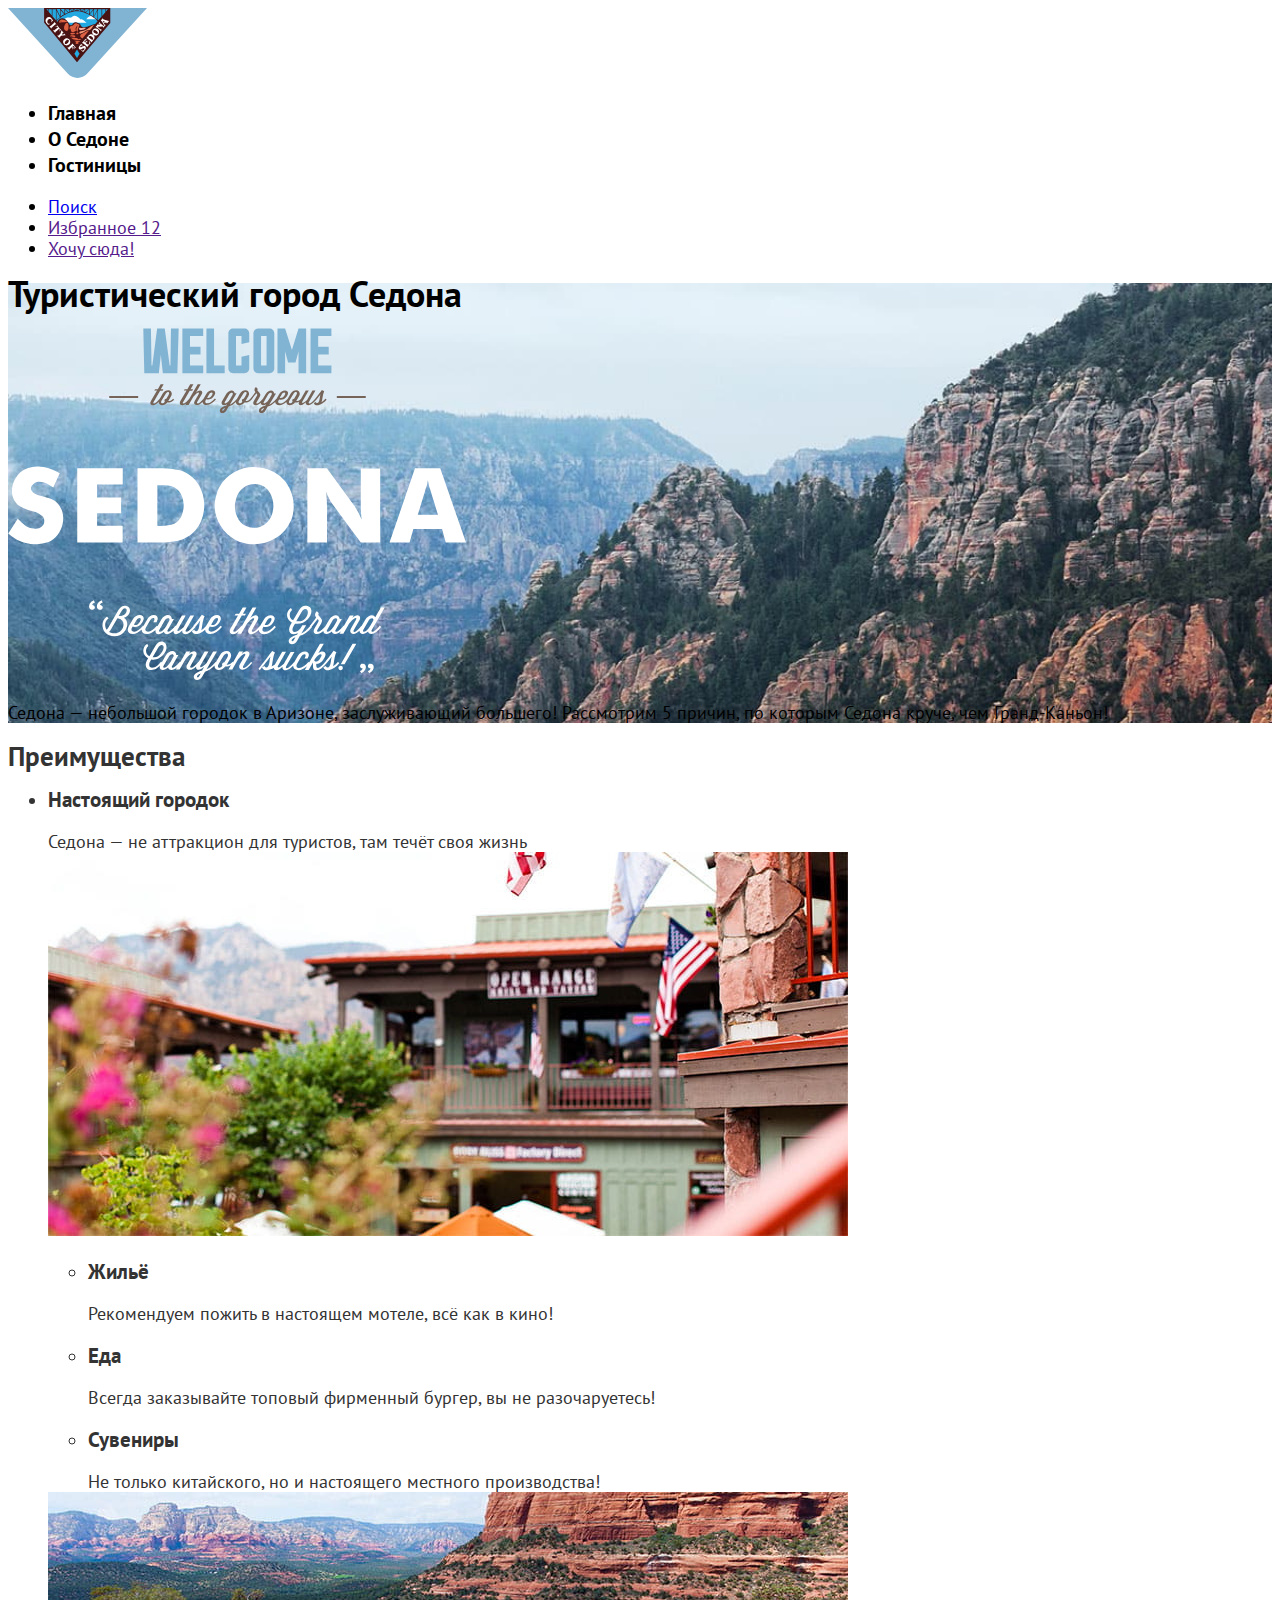
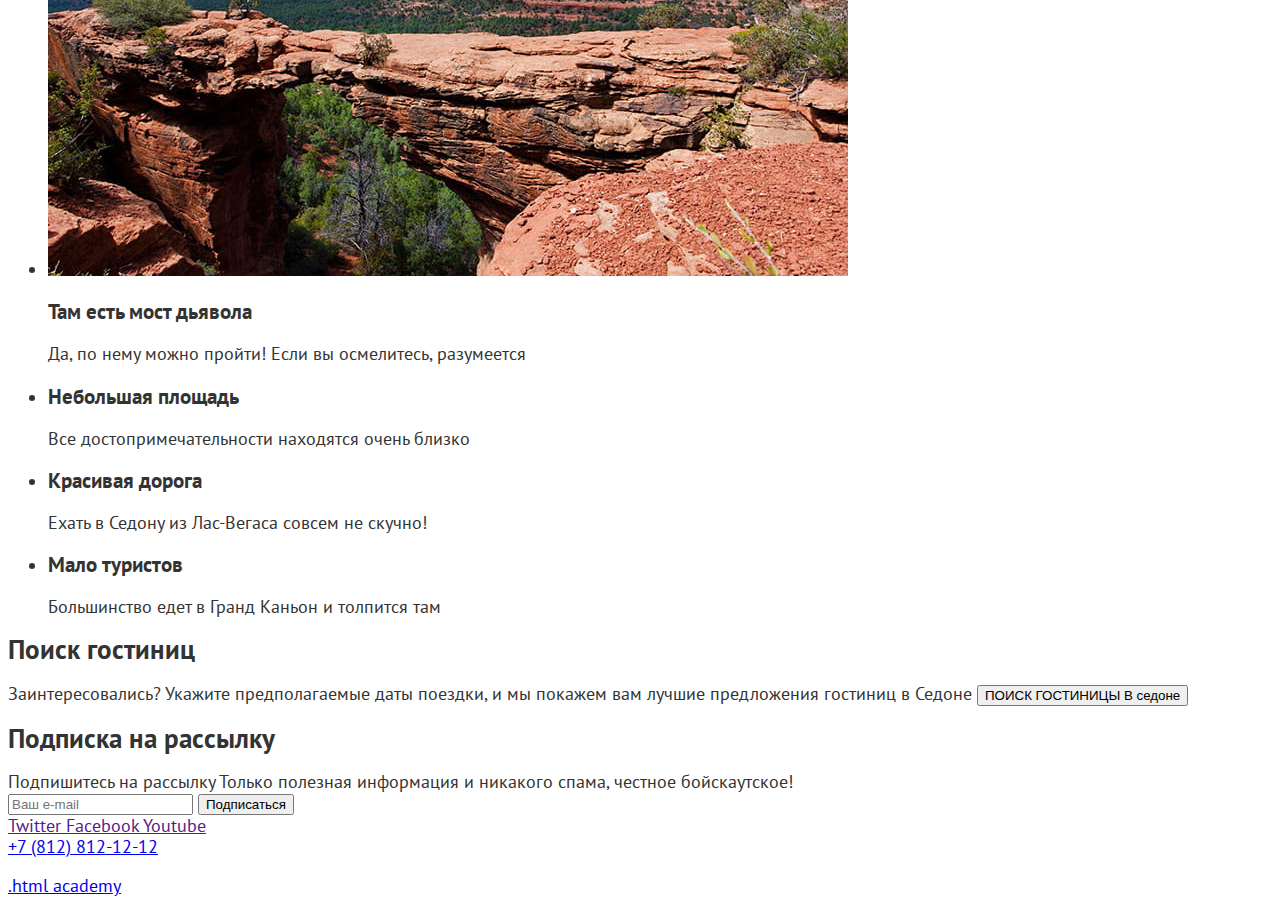
==== commit 3cab111a: "added content images to main" ====
--- a/index.html
+++ b/index.html
@@ -6,27 +6,28 @@
     <meta http-equiv="X-UA-Compatible" content="IE=edge">
     <meta name="viewport" content="width=device-width, initial-scale=1.0">
     <title>Document</title>
+    <link rel="stylesheet" href="/styles/style.css">
 </head>
 
 <body>
     <header class="main-header">
-        <a href="" class="nav-logo"><img src="" alt=""></a>
+        <a href="" class="nav-logo"><img src="/images/header-logo.svg" alt="Логотип сайта Седоны" width="139" height="70"></a>
 <!-- Navigation -->
         <nav class="page-nav">
             <ul class="nav-menu">
                 <li class="nav-menu-item">
-                    <a href="" class="nav-menu-link">Главная</a>
+                    <a href="#" class="nav-menu-link">Главная</a>
                 </li>
                 <li class="nav-menu-item">
-                    <a href="" class="nav-menu-link">О Седоне</a>
+                    <a href="#" class="nav-menu-link">О Седоне</a>
                 </li>
                 <li class="nav-menu-item">
-                    <a href="" class="nav-menu-link">Гостиницы</a>
+                    <a href="#" class="nav-menu-link">Гостиницы</a>
                 </li>
             </ul>
             <ul class="user-menu">
                 <li class="user-menu-item">
-                    <a href="" class="user-menu-button">
+                    <a href="#" class="user-menu-button">
                         <span class="visually-hidden">Поиск</span>
                     </a>
                 </li>
@@ -42,25 +43,30 @@
                 </li>
             </ul>
         </nav>
-<!-- Main header -->
-        <h1 class="main-page-header visually-hidden">Туристический город Седона</h1>
+    </header>
+
+<!-- Main Content-->
+<main class="index-main">
+    <!-- Main header -->
+    <header class="main-page-header">
+        <h1 class="visually-hidden">Туристический город Седона</h1>
+        <img src="/images/full-logo-index.svg" alt="Логотип сайта Седоны" width="458" height="352">
         <p class="text-intro">
             <span class="intro-header">Седона — небольшой городок в Аризоне,
                 заслуживающий большего!</span>
             <span class="intro-text">Рассмотрим 5 причин, по которым Седона круче, чем Гранд-Каньон!</span>
         </p>
     </header>
-<!-- Main Content-->
-    <main class="index-main">
 <!--Advantages-->
         <section class="advantages">
             <h2 class="advantages-header">Преимущества</h2>
-            <ol class="advantages-list">
+            <ul class="advantages-list">
                 <li class="advantages-item">
                     <h3 class="advantages-item-header">Настоящий
                         городок</h3>
                     <span class="advantages-text">Седона — не аттракцион для туристов, там течёт
                         своя жизнь</span>
+                    <img src="/images/photo-1.jpg" alt="Вид города Седоны" width="800" height="384">
                 </li>
                 <ul class="advantages-extra">
                     <li class="advantages-extra-item">
@@ -80,6 +86,7 @@
                     </li>
                 </ul>
                 <li class="advantages-item">
+                    <img src="/images/photo-2.jpg" alt="Вид на Мост Дьявола" width="800" height="384">
                     <h3 class="advantages-item-header">Там есть
                         мост дьявола</h3>
                     <span class="advantages-text">Да, по нему можно пройти! Если вы осмелитесь, разумеется</span>
@@ -99,7 +106,7 @@
                         туристов</h3>
                     <span class="advantages-text">Большинство едет в Гранд Каньон и толпится там</span>
                 </li>
-            </ol>
+            </ul>
         </section>
 <!--Hotel search-->
         <section class="hotel-search">
--- a/styles/style.css
+++ b/styles/style.css
@@ -0,0 +1,46 @@
+@font-face {
+    font-family: "PT Sans";
+    font-style: normal;
+    font-weight: 400;
+    src: url(/fonts/ptsans-400.woff2) format(woff2);
+    font-display: swap;
+}
+
+@font-face {
+    font-family: "PT Sans";
+    font-style: normal;
+    font-weight: 700;
+    src: url(/fonts/ptsans-700.woff2) format(woff2);
+    font-display: swap;
+}
+
+body {
+    font-family: "PT Sans", sans-serif;
+    font-size: 18px;
+    line-height: 21px;
+    background-color: #fff;
+    color: #333333;
+}
+
+/*Header*/
+
+.main-header {
+    background-color: #fff;
+    color: #000;
+}
+
+.nav-menu-link {
+    color: #000;
+    font-weight: 700;
+    font-size: 20px;
+    line-height: 26px;
+    text-decoration: none;
+}
+
+.main-page-header {
+    background-color: #fff;
+    color: #000;
+    background-image: url("/images/index-background.jpg");
+    background-repeat: no-repeat;
+    background-size: 100% auto;
+}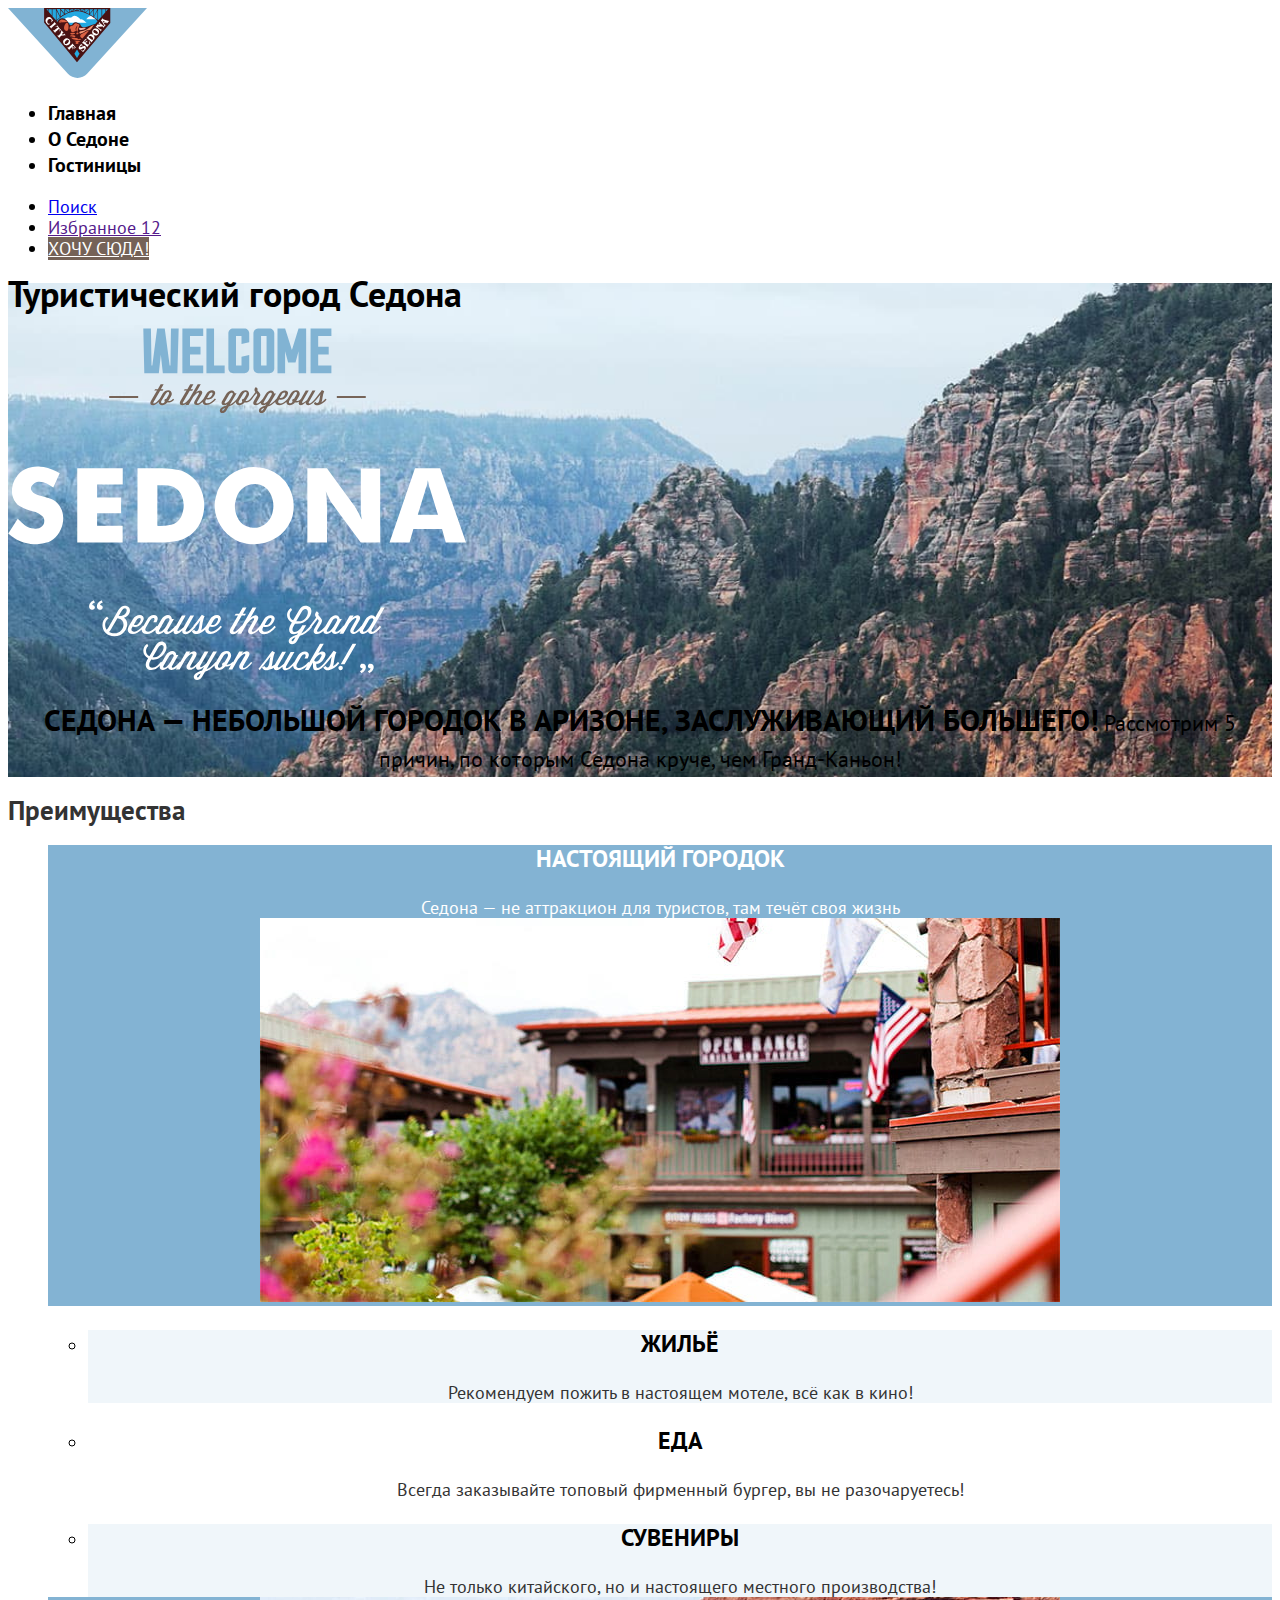
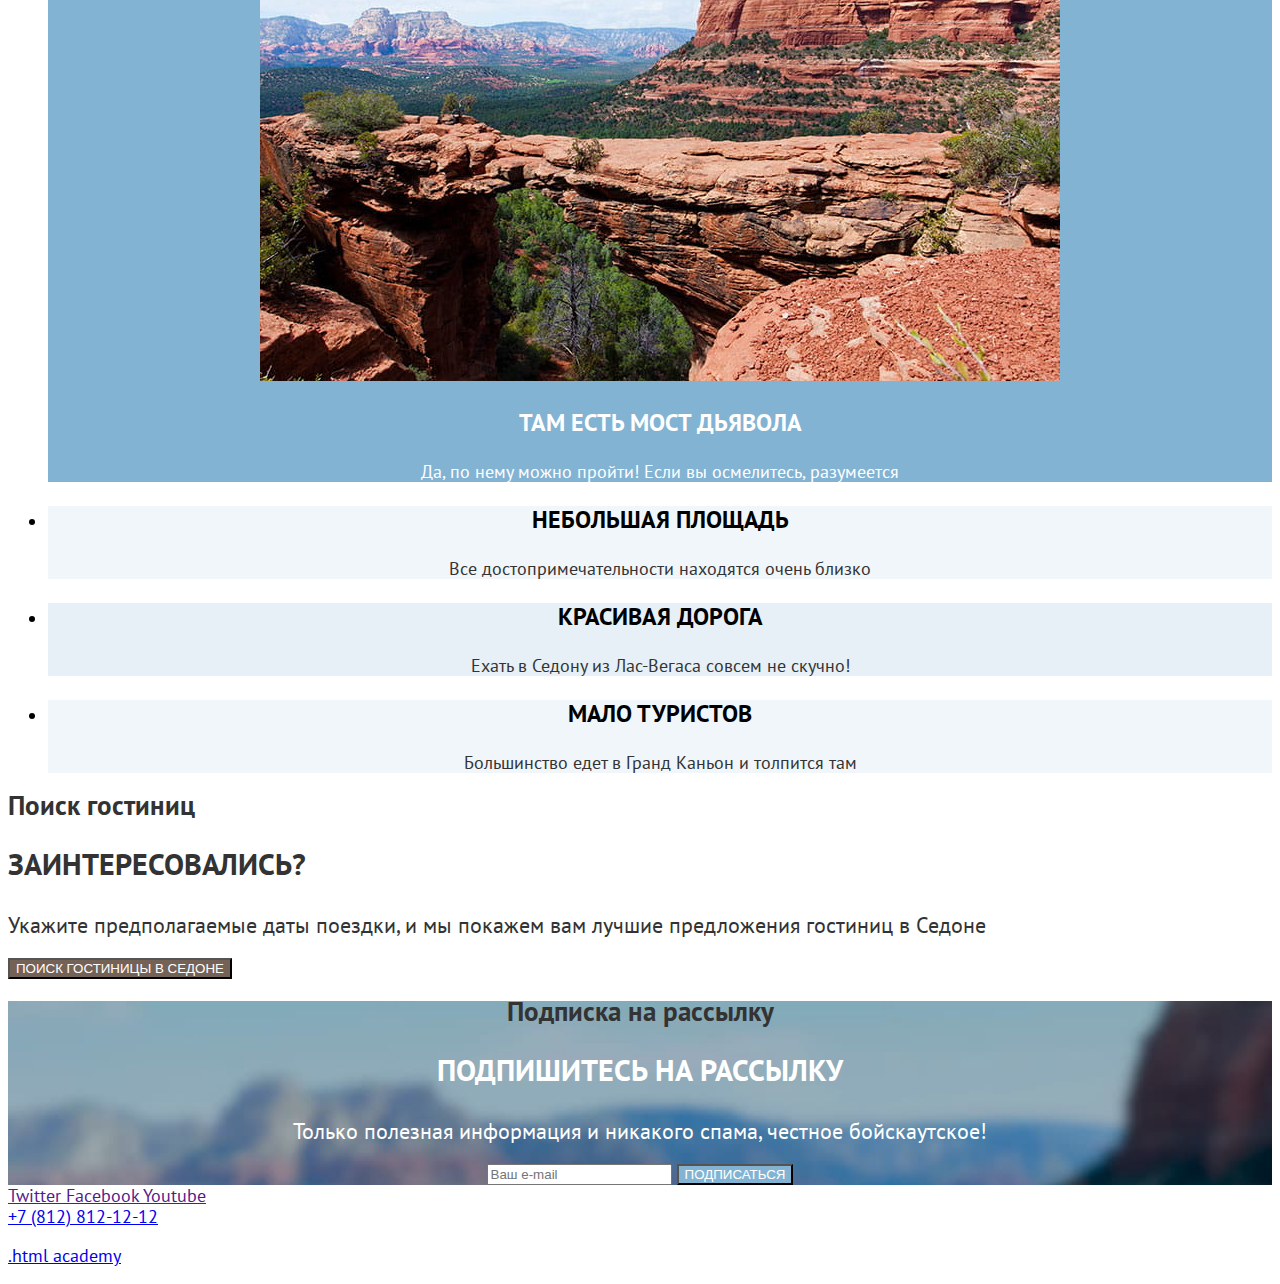
==== commit fdde80e5: "finished base styles in index.html" ====
--- a/index.html
+++ b/index.html
@@ -11,8 +11,9 @@
 
 <body>
     <header class="main-header">
-        <a href="" class="nav-logo"><img src="/images/header-logo.svg" alt="Логотип сайта Седоны" width="139" height="70"></a>
-<!-- Navigation -->
+        <a href="" class="nav-logo"><img src="/images/header-logo.svg" alt="Логотип сайта Седоны" width="139"
+                height="70"></a>
+        <!-- Navigation -->
         <nav class="page-nav">
             <ul class="nav-menu">
                 <li class="nav-menu-item">
@@ -39,29 +40,29 @@
                     </a>
                 </li>
                 <li class="user-menu-item">
-                    <a href="" class="user-menu-button">Хочу сюда!</a>
+                    <a href="" class="button button-dark">Хочу сюда!</a>
                 </li>
             </ul>
         </nav>
     </header>
 
-<!-- Main Content-->
-<main class="index-main">
-    <!-- Main header -->
-    <header class="main-page-header">
-        <h1 class="visually-hidden">Туристический город Седона</h1>
-        <img src="/images/full-logo-index.svg" alt="Логотип сайта Седоны" width="458" height="352">
-        <p class="text-intro">
-            <span class="intro-header">Седона — небольшой городок в Аризоне,
-                заслуживающий большего!</span>
-            <span class="intro-text">Рассмотрим 5 причин, по которым Седона круче, чем Гранд-Каньон!</span>
-        </p>
-    </header>
-<!--Advantages-->
+    <!-- Main Content-->
+    <main class="index-main">
+        <!-- Main header -->
+        <header class="main-page-header">
+            <h1 class="visually-hidden">Туристический город Седона</h1>
+            <img src="/images/full-logo-index.svg" alt="Логотип сайта Седоны" width="458" height="352">
+            <p class="text-intro">
+                <span class="intro-header">Седона — небольшой городок в Аризоне,
+                    заслуживающий большего!</span>
+                <span class="intro-text">Рассмотрим 5 причин, по которым Седона круче, чем Гранд-Каньон!</span>
+            </p>
+        </header>
+        <!--Advantages-->
         <section class="advantages">
             <h2 class="advantages-header">Преимущества</h2>
             <ul class="advantages-list">
-                <li class="advantages-item">
+                <li class="advantages-item bg-blue">
                     <h3 class="advantages-item-header">Настоящий
                         городок</h3>
                     <span class="advantages-text">Седона — не аттракцион для туристов, там течёт
@@ -69,84 +70,84 @@
                     <img src="/images/photo-1.jpg" alt="Вид города Седоны" width="800" height="384">
                 </li>
                 <ul class="advantages-extra">
-                    <li class="advantages-extra-item">
-                        <h3 class="extra-header">Жильё</h3>
-                        <span class="extra-text">Рекомендуем пожить в настоящем мотеле,
+                    <li class="advantages-item bg-light-blue">
+                        <h3 class="advantages-item-header">Жильё</h3>
+                        <span class="advantages-text">Рекомендуем пожить в настоящем мотеле,
                             всё как в кино!</span>
                     </li>
-                    <li class="advantages-extra-item">
-                        <h3 class="extra-header">Еда</h3>
-                        <span class="extra-text">Всегда заказывайте
+                    <li class="advantages-item bg-white">
+                        <h3 class="advantages-item-header">Еда</h3>
+                        <span class="advantages-text">Всегда заказывайте
                             топовый фирменный бургер, вы не разочаруетесь!</span>
                     </li>
-                    <li class="advantages-extra-item">
-                        <h3 class="extra-header">Сувениры</h3>
-                        <span class="extra-text">Не только китайского,
+                    <li class="advantages-item bg-light-blue">
+                        <h3 class="advantages-item-header">Сувениры</h3>
+                        <span class="advantages-text">Не только китайского,
                             но и настоящего местного производства!</span>
                     </li>
                 </ul>
-                <li class="advantages-item">
+                <li class="advantages-item bg-blue">
                     <img src="/images/photo-2.jpg" alt="Вид на Мост Дьявола" width="800" height="384">
                     <h3 class="advantages-item-header">Там есть
                         мост дьявола</h3>
                     <span class="advantages-text">Да, по нему можно пройти! Если вы осмелитесь, разумеется</span>
                 </li>
-                <li class="advantages-item">
-                    <h3 class="advantages-item-header">Небольшая
-                        площадь</h3>
+                <li class="advantages-item bg-light-blue">
+                    <h3 class="advantages-item-header">Небольшая площадь</h3>
                     <span class="advantages-text">Все достопримечательности находятся очень близко</span>
                 </li>
-                <li class="advantages-item">
-                    <h3 class="advantages-item-header">Красивая
-                        дорога</h3>
+                <li class="advantages-item bg-med-blue">
+                    <h3 class="advantages-item-header">Красивая дорога</h3>
                     <span class="advantages-text">Ехать в Седону из Лас-Вегаса совсем не скучно!</span>
                 </li>
-                <li class="advantages-item">
-                    <h3 class="advantages-item-header">Мало
-                        туристов</h3>
+                <li class="advantages-item bg-light-blue">
+                    <h3 class="advantages-item-header">Мало туристов</h3>
                     <span class="advantages-text">Большинство едет в Гранд Каньон и толпится там</span>
                 </li>
             </ul>
         </section>
-<!--Hotel search-->
+        <!--Hotel search-->
         <section class="hotel-search">
-            <h2 class="hotel-search-header visually-hidden">Поиск гостиниц</h2>
-            <span class="section-header">Заинтересовались?</span>
-            <span class="section-text">Укажите предполагаемые даты поездки,
+            <h2 class="visually-hidden">Поиск гостиниц</h2>
+            <p class="hotel-search-content">
+            <h3 class="hotel-search-header">Заинтересовались?</h3>
+            <span class="hotel-search-text">Укажите предполагаемые даты поездки,
                 и мы покажем вам лучшие предложения гостиниц в Седоне
-                </span>
-            <button class="button-dark">ПОИСК ГОСТИНИЦЫ В седоне</button>
+            </span></p>
+            <button class="button button-dark">ПОИСК ГОСТИНИЦЫ В седоне</button>
         </section>
-<!-- Subscription-->
+        <!-- Subscription-->
         <section class="subscription">
-            <h2 class="subscription visually-hidden">Подписка на рассылку</h2>            
-            <span class="subscription-header">Подпишитесь на рассылку</span>
+            <h2 class="subscription visually-hidden">Подписка на рассылку</h2>
+            <p class="subscription-content">
+            <h3 class="subscription-header">Подпишитесь на рассылку</h3>
             <span class="subscription-text">Только полезная информация и никакого спама,
                 честное бойскаутское!</span>
+            </p>
             <form class="subscription-form" action="https://echo.htmlacademy.ru/" method="post">
                 <input type="text" name="subscription-form" placeholder="Ваш e-mail">
-                <button class="button-light">
+                <button class="button button-light">
                     Подписаться
                 </button>
             </form>
         </section>
     </main>
-<!--Footer-->
-<footer class="page-footer">
-    <section class="footer-socials">
-    <a href="" class="social-icon">
-        <span class="visually-hidden">Twitter</span>
-    </a>
-    <a href="" class="social-icon">
-        <span class="visually-hidden">Facebook</span>
-    </a>
-    <a href="" class="social-icon">
-        <span class="visually-hidden">Youtube</span>
-    </a>
-    </section>
-    <a class="footer-phone" href="tel:+78128121212">+7 (812) 812-12-12</a>
-    <p class="about-text"><a class="htmlacademy-link" href="https://htmlacademy.ru/">.html academy</a></p>
-</footer>
+    <!--Footer-->
+    <footer class="page-footer">
+        <section class="footer-socials">
+            <a href="" class="social-icon">
+                <span class="visually-hidden">Twitter</span>
+            </a>
+            <a href="" class="social-icon">
+                <span class="visually-hidden">Facebook</span>
+            </a>
+            <a href="" class="social-icon">
+                <span class="visually-hidden">Youtube</span>
+            </a>
+        </section>
+        <a class="footer-phone" href="tel:+78128121212">+7 (812) 812-12-12</a>
+        <p class="about-text"><a class="htmlacademy-link" href="https://htmlacademy.ru/">.html academy</a></p>
+    </footer>
 </body>
 
 </html>--- a/styles/style.css
+++ b/styles/style.css
@@ -22,6 +22,19 @@
     color: #333333;
 }
 
+.button {
+    text-transform: uppercase;
+    color: #fff;
+}
+
+.button-dark {
+    background-color: #756257;
+}
+
+.button-light {
+    background-color: #83B3D3;
+}
+
 /*Header*/
 
 .main-header {
@@ -43,4 +56,125 @@
     background-image: url("/images/index-background.jpg");
     background-repeat: no-repeat;
     background-size: 100% auto;
-}+}
+
+.text-intro {
+    text-align: center;
+}
+
+.intro-header {
+    text-transform: uppercase;
+    font-weight: 700;
+    font-size: 30px;
+    line-height: 36px;
+}
+
+.intro-text {
+    font-size: 22px;
+    line-height: 36px;
+}
+
+/* Advantages */
+
+.bg-blue {
+    background-color: #83B3D3;
+    color: #fff;
+}
+
+.bg-light-blue {
+    background: rgba(131, 179, 211, 0.12);
+    color: #000;
+}
+
+.bg-med-blue {
+    background: rgba(131, 179, 211, 0.2);
+    color: #000;
+}
+
+.bg-white {
+    background-color: #fff;
+    color: #000;
+}
+
+.advantages-item {
+    text-align: center;
+}
+
+.advantages-content {
+    text-align: center;
+}
+
+.advantages-item-header {
+    text-transform: uppercase;
+    font-weight: 700;
+    font-size: 24px;
+    line-height: 28px;
+
+}
+
+.advantages-text {
+    font-size: 18px;
+    line-height: 21px;
+}
+
+.bg-light-blue>.advantages-text {
+    color: #333333;
+}
+
+.bg-med-blue>.advantages-text {
+    color: #333333;
+}
+
+.bg-white>.advantages-text {
+    color: #333333;
+}
+
+/* Hotel Search */
+
+.hotel-search-content {
+    text-align: center;
+}
+
+.hotel-search-header {
+    font-weight: 700;
+    font-size: 30px;
+    line-height: 36px;
+    text-transform: uppercase;
+
+}
+
+.hotel-search-text {
+    font-size: 22px;
+    line-height: 26px;
+    text-align: center;
+    color: #333333;
+}
+
+/* Subscrption */
+
+.subscription {
+    background-image: url("/images/mail-background.jpg");
+    background-repeat: no-repeat;
+    background-size: 100% auto;
+    text-align: center;
+}
+
+.subscription-content {
+    text-align: center;
+    color: #fff;
+}
+
+.subscription-header {
+    font-weight: 700;
+    font-size: 30px;
+    line-height: 36px;
+    text-transform: uppercase;
+    color: #fff;
+}
+
+.subscription-text {
+    font-size: 22px;
+    line-height: 26px;
+    color: #fff;
+}
+
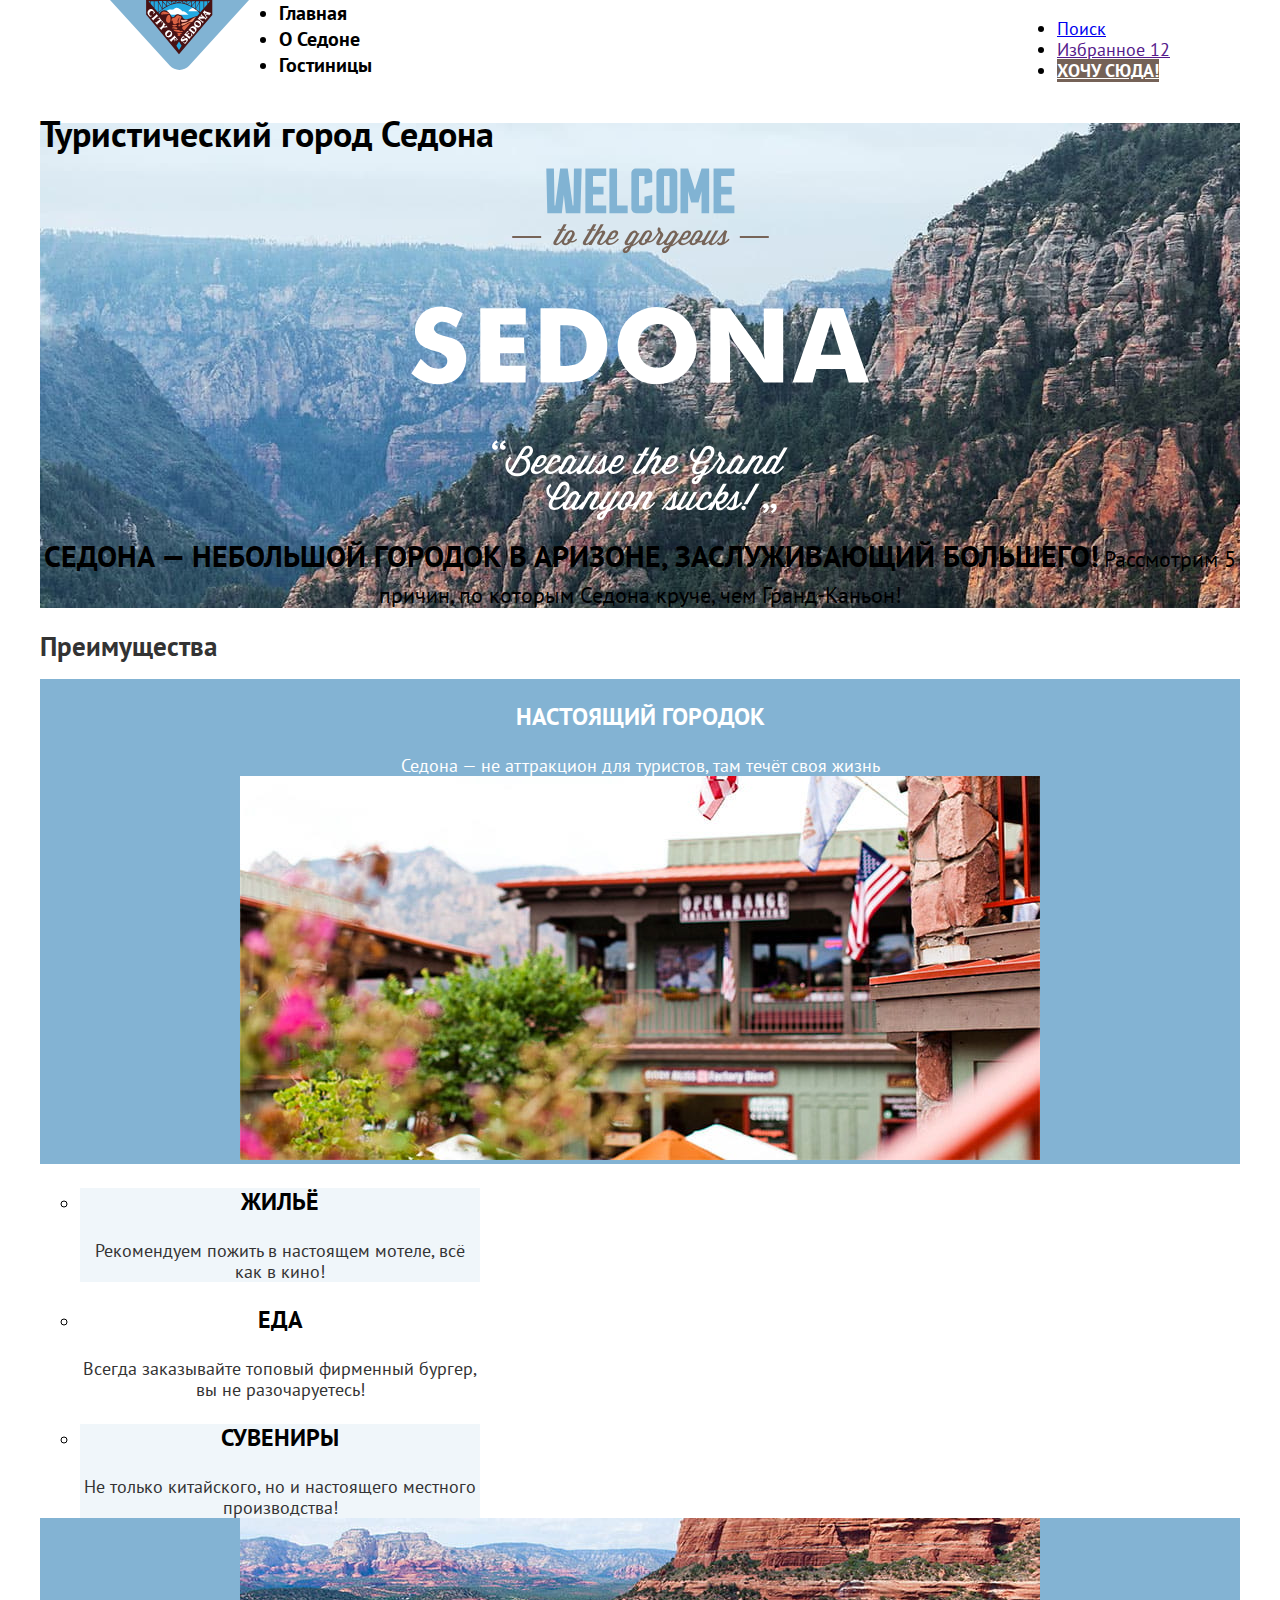
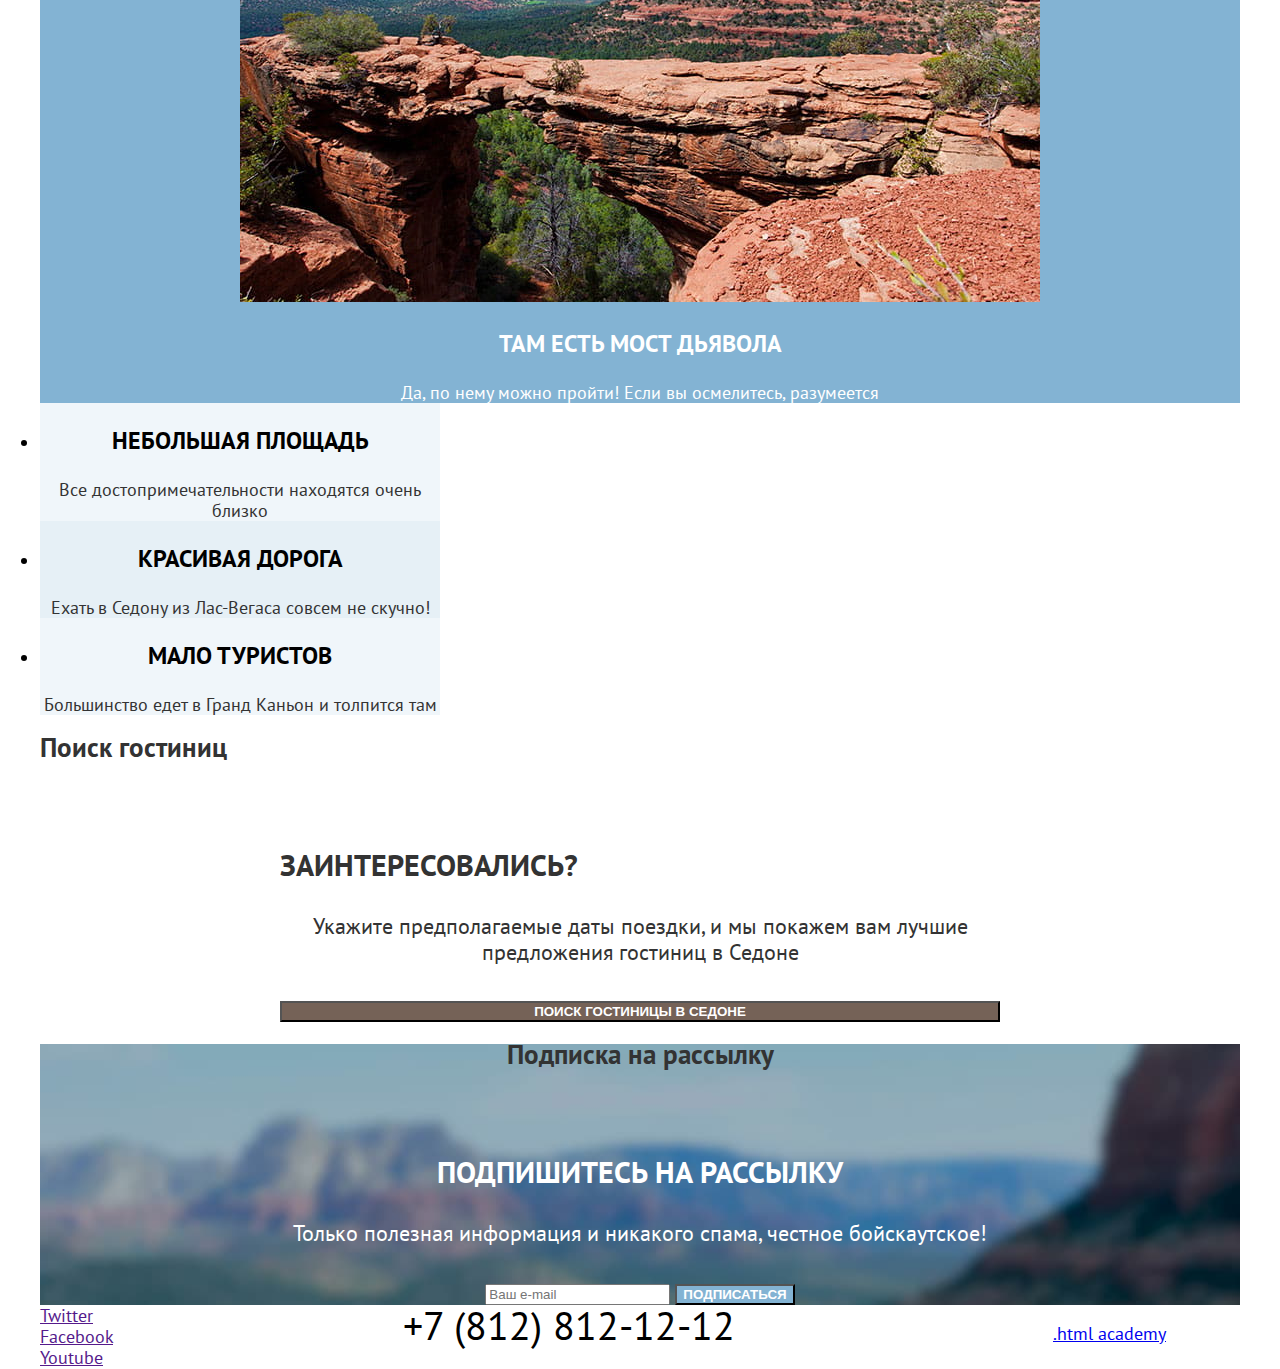
==== commit 86ca7d67: "added big flex to main" ====
--- a/index.html
+++ b/index.html
@@ -11,10 +11,10 @@
 
 <body>
     <header class="main-header">
-        <a href="" class="nav-logo"><img src="/images/header-logo.svg" alt="Логотип сайта Седоны" width="139"
-                height="70"></a>
         <!-- Navigation -->
         <nav class="page-nav">
+            <a href="" class="nav-logo"><img src="/images/header-logo.svg" alt="Логотип сайта Седоны" width="139"
+                    height="70"></a>
             <ul class="nav-menu">
                 <li class="nav-menu-item">
                     <a href="#" class="nav-menu-link">Главная</a>
@@ -47,93 +47,102 @@
     </header>
 
     <!-- Main Content-->
-    <main class="index-main">
-        <!-- Main header -->
-        <header class="main-page-header">
-            <h1 class="visually-hidden">Туристический город Седона</h1>
-            <img src="/images/full-logo-index.svg" alt="Логотип сайта Седоны" width="458" height="352">
-            <p class="text-intro">
-                <span class="intro-header">Седона — небольшой городок в Аризоне,
-                    заслуживающий большего!</span>
-                <span class="intro-text">Рассмотрим 5 причин, по которым Седона круче, чем Гранд-Каньон!</span>
-            </p>
-        </header>
-        <!--Advantages-->
-        <section class="advantages">
-            <h2 class="advantages-header">Преимущества</h2>
-            <ul class="advantages-list">
-                <li class="advantages-item bg-blue">
-                    <h3 class="advantages-item-header">Настоящий
-                        городок</h3>
-                    <span class="advantages-text">Седона — не аттракцион для туристов, там течёт
-                        своя жизнь</span>
-                    <img src="/images/photo-1.jpg" alt="Вид города Седоны" width="800" height="384">
-                </li>
-                <ul class="advantages-extra">
-                    <li class="advantages-item bg-light-blue">
-                        <h3 class="advantages-item-header">Жильё</h3>
-                        <span class="advantages-text">Рекомендуем пожить в настоящем мотеле,
-                            всё как в кино!</span>
+    <main class="index-main main-container">
+        <div class="page-wrapper">
+            <!-- Main header -->
+            <header class="main-page-header">
+                <h1 class="visually-hidden">Туристический город Седона</h1>
+                <img src="/images/full-logo-index.svg" alt="Логотип сайта Седоны" width="458" height="352"
+                    class="sedona-logo">
+                <p class="text-intro">
+                    <span class="intro-header">Седона — небольшой городок в Аризоне,
+                        заслуживающий большего!</span>
+                    <span class="intro-text">Рассмотрим 5 причин, по которым Седона круче, чем Гранд-Каньон!</span>
+                </p>
+            </header>
+            <!--Advantages-->
+            <section class="advantages">
+                <h2 class="advantages-header">Преимущества</h2>
+                <ul class="advantages-list">
+                    <li class="advantages-item-big bg-blue">
+                        <h3 class="advantages-item-header">Настоящий
+                            городок</h3>
+                        <span class="advantages-text">Седона — не аттракцион для туристов, там течёт
+                            своя жизнь</span>
+                        <img src="/images/photo-1.jpg" alt="Вид города Седоны" width="800" height="384">
                     </li>
-                    <li class="advantages-item bg-white">
-                        <h3 class="advantages-item-header">Еда</h3>
-                        <span class="advantages-text">Всегда заказывайте
-                            топовый фирменный бургер, вы не разочаруетесь!</span>
+                    <ul class="advantages-extra">
+                        <li class="advantages-item bg-light-blue">
+                            <h3 class="advantages-item-header">Жильё</h3>
+                            <span class="advantages-text">Рекомендуем пожить в настоящем мотеле,
+                                всё как в кино!</span>
+                        </li>
+                        <li class="advantages-item bg-white">
+                            <h3 class="advantages-item-header">Еда</h3>
+                            <span class="advantages-text">Всегда заказывайте
+                                топовый фирменный бургер, вы не разочаруетесь!</span>
+                        </li>
+                        <li class="advantages-item bg-light-blue">
+                            <h3 class="advantages-item-header">Сувениры</h3>
+                            <span class="advantages-text">Не только китайского,
+                                но и настоящего местного производства!</span>
+                        </li>
+                    </ul>
+                    <li class="advantages-item-big bg-blue">
+                        <img src="/images/photo-2.jpg" alt="Вид на Мост Дьявола" width="800" height="384">
+                        <h3 class="advantages-item-header">Там есть
+                            мост дьявола</h3>
+                        <span class="advantages-text">Да, по нему можно пройти! Если вы осмелитесь, разумеется</span>
                     </li>
                     <li class="advantages-item bg-light-blue">
-                        <h3 class="advantages-item-header">Сувениры</h3>
-                        <span class="advantages-text">Не только китайского,
-                            но и настоящего местного производства!</span>
+                        <h3 class="advantages-item-header">Небольшая площадь</h3>
+                        <span class="advantages-text">Все достопримечательности находятся очень близко</span>
+                    </li>
+                    <li class="advantages-item bg-med-blue">
+                        <h3 class="advantages-item-header">Красивая дорога</h3>
+                        <span class="advantages-text">Ехать в Седону из Лас-Вегаса совсем не скучно!</span>
+                    </li>
+                    <li class="advantages-item bg-light-blue">
+                        <h3 class="advantages-item-header">Мало туристов</h3>
+                        <span class="advantages-text">Большинство едет в Гранд Каньон и толпится там</span>
                     </li>
                 </ul>
-                <li class="advantages-item bg-blue">
-                    <img src="/images/photo-2.jpg" alt="Вид на Мост Дьявола" width="800" height="384">
-                    <h3 class="advantages-item-header">Там есть
-                        мост дьявола</h3>
-                    <span class="advantages-text">Да, по нему можно пройти! Если вы осмелитесь, разумеется</span>
-                </li>
-                <li class="advantages-item bg-light-blue">
-                    <h3 class="advantages-item-header">Небольшая площадь</h3>
-                    <span class="advantages-text">Все достопримечательности находятся очень близко</span>
-                </li>
-                <li class="advantages-item bg-med-blue">
-                    <h3 class="advantages-item-header">Красивая дорога</h3>
-                    <span class="advantages-text">Ехать в Седону из Лас-Вегаса совсем не скучно!</span>
-                </li>
-                <li class="advantages-item bg-light-blue">
-                    <h3 class="advantages-item-header">Мало туристов</h3>
-                    <span class="advantages-text">Большинство едет в Гранд Каньон и толпится там</span>
-                </li>
-            </ul>
-        </section>
-        <!--Hotel search-->
-        <section class="hotel-search">
-            <h2 class="visually-hidden">Поиск гостиниц</h2>
-            <p class="hotel-search-content">
-            <h3 class="hotel-search-header">Заинтересовались?</h3>
-            <span class="hotel-search-text">Укажите предполагаемые даты поездки,
-                и мы покажем вам лучшие предложения гостиниц в Седоне
-            </span></p>
-            <button class="button button-dark">ПОИСК ГОСТИНИЦЫ В седоне</button>
-        </section>
-        <!-- Subscription-->
-        <section class="subscription">
-            <h2 class="subscription visually-hidden">Подписка на рассылку</h2>
-            <p class="subscription-content">
-            <h3 class="subscription-header">Подпишитесь на рассылку</h3>
-            <span class="subscription-text">Только полезная информация и никакого спама,
-                честное бойскаутское!</span>
-            </p>
-            <form class="subscription-form" action="https://echo.htmlacademy.ru/" method="post">
-                <input type="text" name="subscription-form" placeholder="Ваш e-mail">
-                <button class="button button-light">
-                    Подписаться
-                </button>
-            </form>
-        </section>
+            </section>
+            <!--Hotel search-->
+            <section class="hotel-search">
+                <h2 class="visually-hidden">Поиск гостиниц</h2>
+                <div class="hotel-search-wrapper">
+                    <p class="hotel-search-content">
+                        <h3 class="hotel-search-header">Заинтересовались?</h3>
+                        <span class="hotel-search-text">Укажите предполагаемые даты поездки,
+                            и мы покажем вам лучшие предложения гостиниц в Седоне
+                        </span>
+                    </p>
+                    <button class="button button-dark">ПОИСК ГОСТИНИЦЫ В седоне</button>
+                </div>
+            </section>
+            <!-- Subscription-->
+            <section class="subscription">
+                <h2 class="subscription visually-hidden">Подписка на рассылку</h2>
+                <div class="subscription-wrapper">
+                    <p class="subscription-content">
+                        <h3 class="subscription-header">Подпишитесь на рассылку</h3>
+                        <span class="subscription-text">Только полезная информация и никакого спама,
+                            честное бойскаутское!</span>
+                    </p>
+                    <form class="subscription-form" action="https://echo.htmlacademy.ru/" method="post">
+                        <input type="text" name="subscription-form" placeholder="Ваш e-mail">
+                        <button class="button button-light">
+                            Подписаться
+                        </button>
+                    </form>
+                </div>
+            </section>
+        </div>
     </main>
     <!--Footer-->
     <footer class="page-footer">
+        <div class="footer-wrapper">
         <section class="footer-socials">
             <a href="" class="social-icon">
                 <span class="visually-hidden">Twitter</span>
@@ -147,6 +156,7 @@
         </section>
         <a class="footer-phone" href="tel:+78128121212">+7 (812) 812-12-12</a>
         <p class="about-text"><a class="htmlacademy-link" href="https://htmlacademy.ru/">.html academy</a></p>
+    </div>
     </footer>
 </body>
 
--- a/styles/style.css
+++ b/styles/style.css
@@ -14,7 +14,15 @@
     font-display: swap;
 }
 
+html {
+    height: 100%;
+}
+
 body {
+    margin: 0;
+    display: flex;
+    flex-direction: column;
+    min-height: 100%;
     font-family: "PT Sans", sans-serif;
     font-size: 18px;
     line-height: 21px;
@@ -25,6 +33,7 @@
 .button {
     text-transform: uppercase;
     color: #fff;
+    font-weight: 700;
 }
 
 .button-dark {
@@ -42,12 +51,33 @@
     color: #000;
 }
 
+.page-nav {
+    display: flex;
+    width: 1060px;
+    margin: 0 auto;
+}
+
+.nav-logo {
+    margin-right: 30px;
+}
+
+.nav-menu {
+    width: 345px;
+    margin: 0;
+    padding: 0;
+}
+
 .nav-menu-link {
     color: #000;
     font-weight: 700;
     font-size: 20px;
     line-height: 26px;
     text-decoration: none;
+}
+
+.user-menu {
+    max-width: 265px;
+    margin-left: auto;
 }
 
 .main-page-header {
@@ -73,8 +103,30 @@
     font-size: 22px;
     line-height: 36px;
 }
+/* Main */
+
+.main-container {
+    flex-grow: 1;
+}
+
+.page-wrapper {
+    width: 1200px;
+    margin: 0 auto;
+}
+
+.sedona-logo{
+    display: block;
+    margin: 0 auto;
+}
 
 /* Advantages */
+
+.advantages-list {
+    margin: 0;
+    padding: 0;
+    display: flex;
+    flex-direction: column;
+}
 
 .bg-blue {
     background-color: #83B3D3;
@@ -95,8 +147,12 @@
     background-color: #fff;
     color: #000;
 }
-
+.advantages-item-big{
+    width: 1200px;
+    text-align: center;
+}
 .advantages-item {
+    width: 400px;
     text-align: center;
 }
 
@@ -130,6 +186,19 @@
 }
 
 /* Hotel Search */
+
+.hotel-search {
+    display: flex;
+    flex-direction: column;
+}
+
+.hotel-search-wrapper {
+    display: flex;
+    flex-direction: column;
+    width: 720px;
+    margin: 0 auto;
+    justify-content: center;
+}
 
 .hotel-search-content {
     text-align: center;
@@ -159,6 +228,14 @@
     text-align: center;
 }
 
+.subscription-wrapper {
+    display: flex;
+    flex-direction: column;
+    width: 800px;
+    margin: 0 auto;
+    justify-content: center;
+}
+
 .subscription-content {
     text-align: center;
     color: #fff;
@@ -178,3 +255,189 @@
     color: #fff;
 }
 
+/* Catalog */
+.catalog-page {
+    background-color: #fff;
+    color: #000;
+}
+
+.catalog-header-text {
+    font-weight: 700;
+    font-size: 60px;
+    line-height: 78px;
+    color: #fff;
+}
+
+.crumbs-link {
+    font-weight: 400;
+    font-size: 16px;
+    line-height: 21px;
+    text-decoration: none;
+    color: #fff;
+}
+
+/* Filters */
+
+.filters {
+    background-image: url("/images/catalog-background.jpg");
+    background-repeat: no-repeat;
+    background-size: 100% auto;
+    color: #fff;
+}
+
+.filter-name {
+    font-weight: 700;
+    font-size: 20px;
+    line-height: 26px;
+}
+
+.control-label {
+    font-weight: 400;
+    font-size: 18px;
+    line-height: 23px;
+    color: #fff;
+}
+
+/* Search Results */
+
+.search-result {
+    font-weight: 700;
+    font-size: 30px;
+    line-height: 39px;
+    text-transform: uppercase;
+    color: #000;
+}
+
+.hotel-card-link {
+    text-decoration: none;
+}
+
+.hotel-name {
+    font-weight: 700;
+    font-size: 24px;
+    line-height: 31px;
+    color: #000;
+}
+
+.hotel-type {
+    font-weight: 400;
+    font-size: 18px;
+    line-height: 23px;
+    color: #333333;
+}
+
+.hotel-price {
+    font-weight: 400;
+    font-size: 18px;
+    line-height: 23px;
+    color: #333333;
+}
+
+.hotel-rating {
+    font-size: 16px;
+    line-height: 21px;
+    text-align: center;
+    text-transform: uppercase;
+    color: #333333;
+}
+
+.hotel-more {
+    font-size: 16px;
+    line-height: 21px;
+    text-align: center;
+    text-transform: uppercase;
+    color: #FFFFFF;
+    background-color: #756257;
+    border-radius: 4px;
+}
+
+.to-favourite {
+    background: #83B3D3;
+    border-radius: 4px;
+    text-align: center;
+    color: #fff;
+}
+
+.favourite {
+    text-align: center;
+    text-transform: uppercase;
+    color: #FFFFFF;
+    background: #7DB54F;
+    border-radius: 4px;
+}
+
+/* Pagination */
+
+.pagination-link {
+    color: #fff;
+    text-decoration: none;
+    font-weight: 700;
+    font-size: 20px;
+    line-height: 26px;
+    background: #83B3D3;
+    border-radius: 4px;
+}
+
+.pagination-current {
+    background: #F2F2F2;
+    border-radius: 4px;
+    text-decoration: none;
+    font-weight: 700;
+    font-size: 20px;
+    line-height: 26px;
+    color: #000;
+}
+
+.hotels-counter-text {
+    font-weight: 400;
+    font-size: 18px;
+    line-height: 23px;
+    color: #333333;
+}
+
+.catalog-subscription-header {
+    font-weight: 700;
+    font-size: 30px;
+    line-height: 36px;
+    text-align: center;
+    text-transform: uppercase;
+    color: #000000
+}
+
+.catalog-subscription-text {
+    font-weight: 400;
+    font-size: 22px;
+    line-height: 26px;
+    text-align: center;
+    color: #333333;
+}
+
+/* Footer*/
+
+.footer-wrapper {
+    display: flex;
+    width: 1200px;
+    margin: 0 auto;
+}
+
+.footer-socials {
+    width: 109px;
+    margin-right: 60px;
+}
+
+.footer-phone {
+    width: 720px;
+    font-weight: 400;
+    font-size: 40px;
+    line-height: 40px;
+    text-align: center;
+    text-transform: uppercase;
+    color: #000;
+    text-decoration: none;
+}
+
+.about-text{
+    margin-left: auto;
+    width: 115px;
+    margin-right: 72px;
+}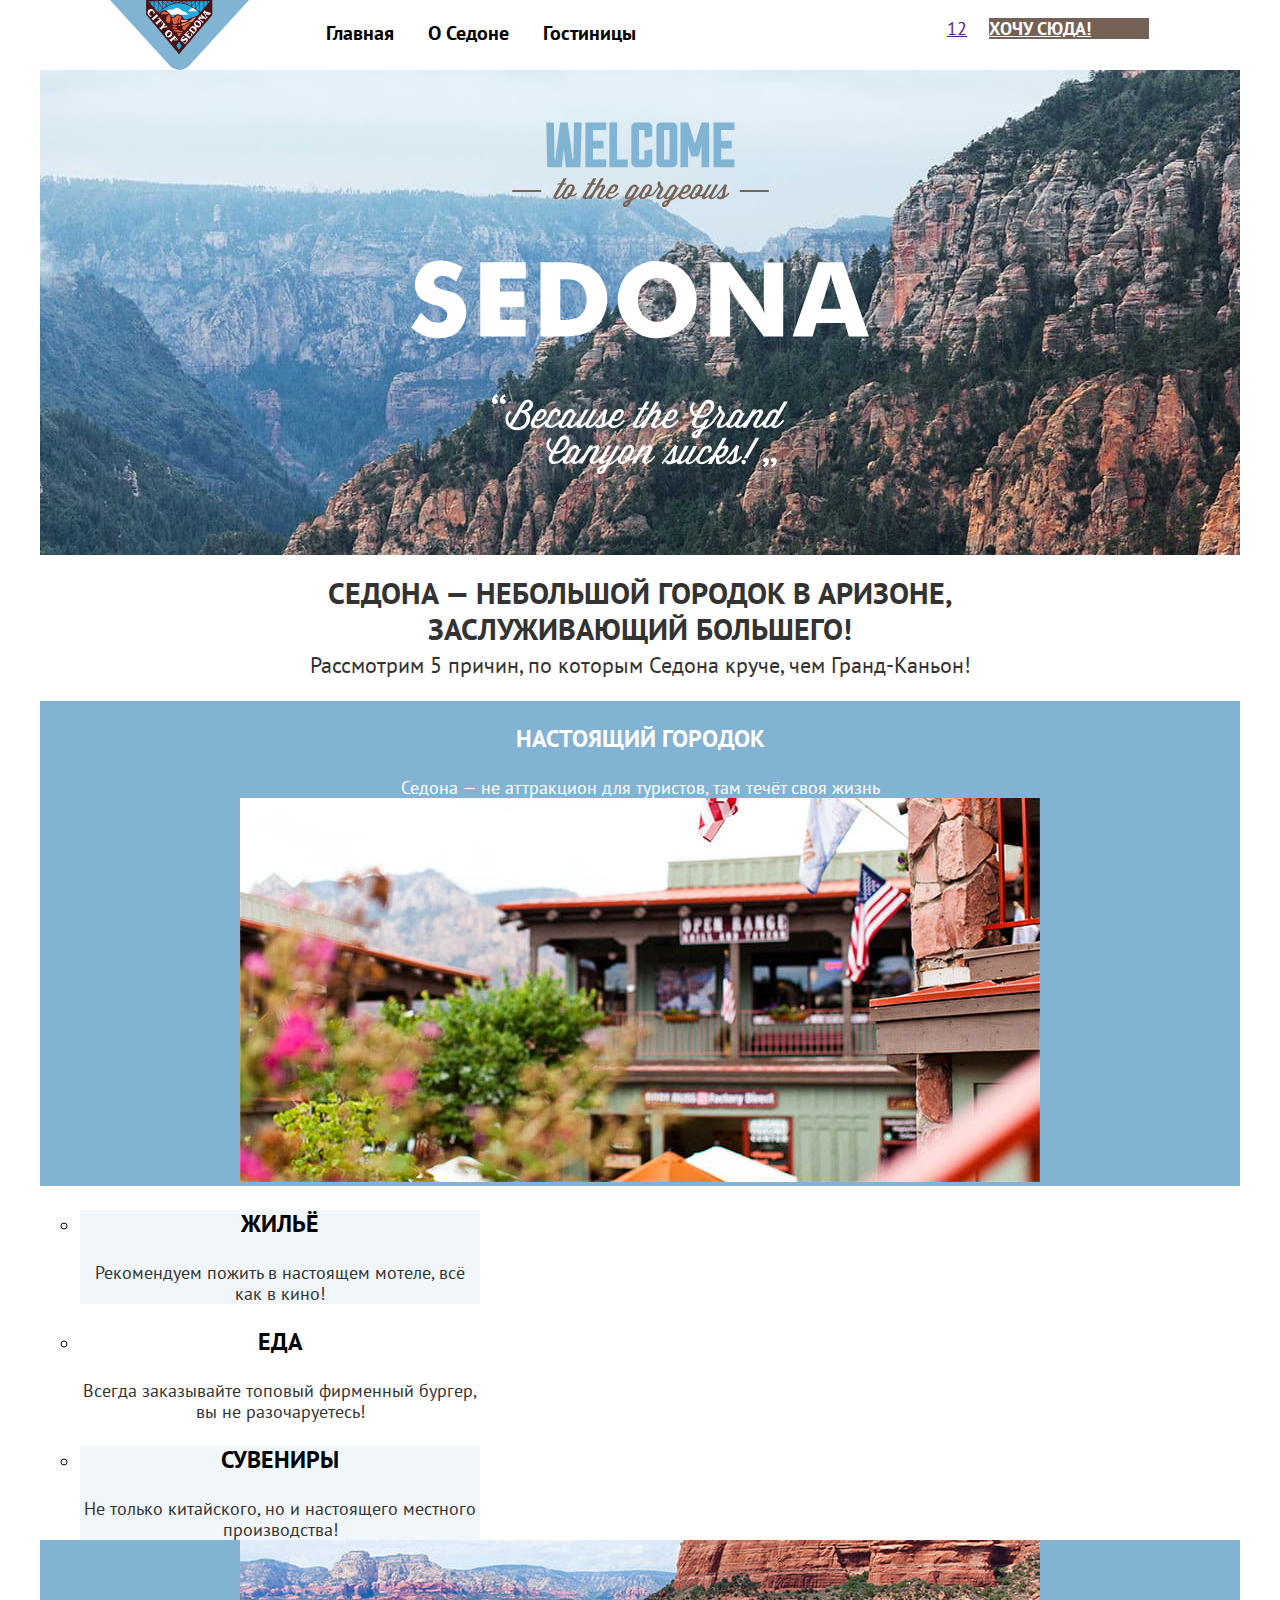
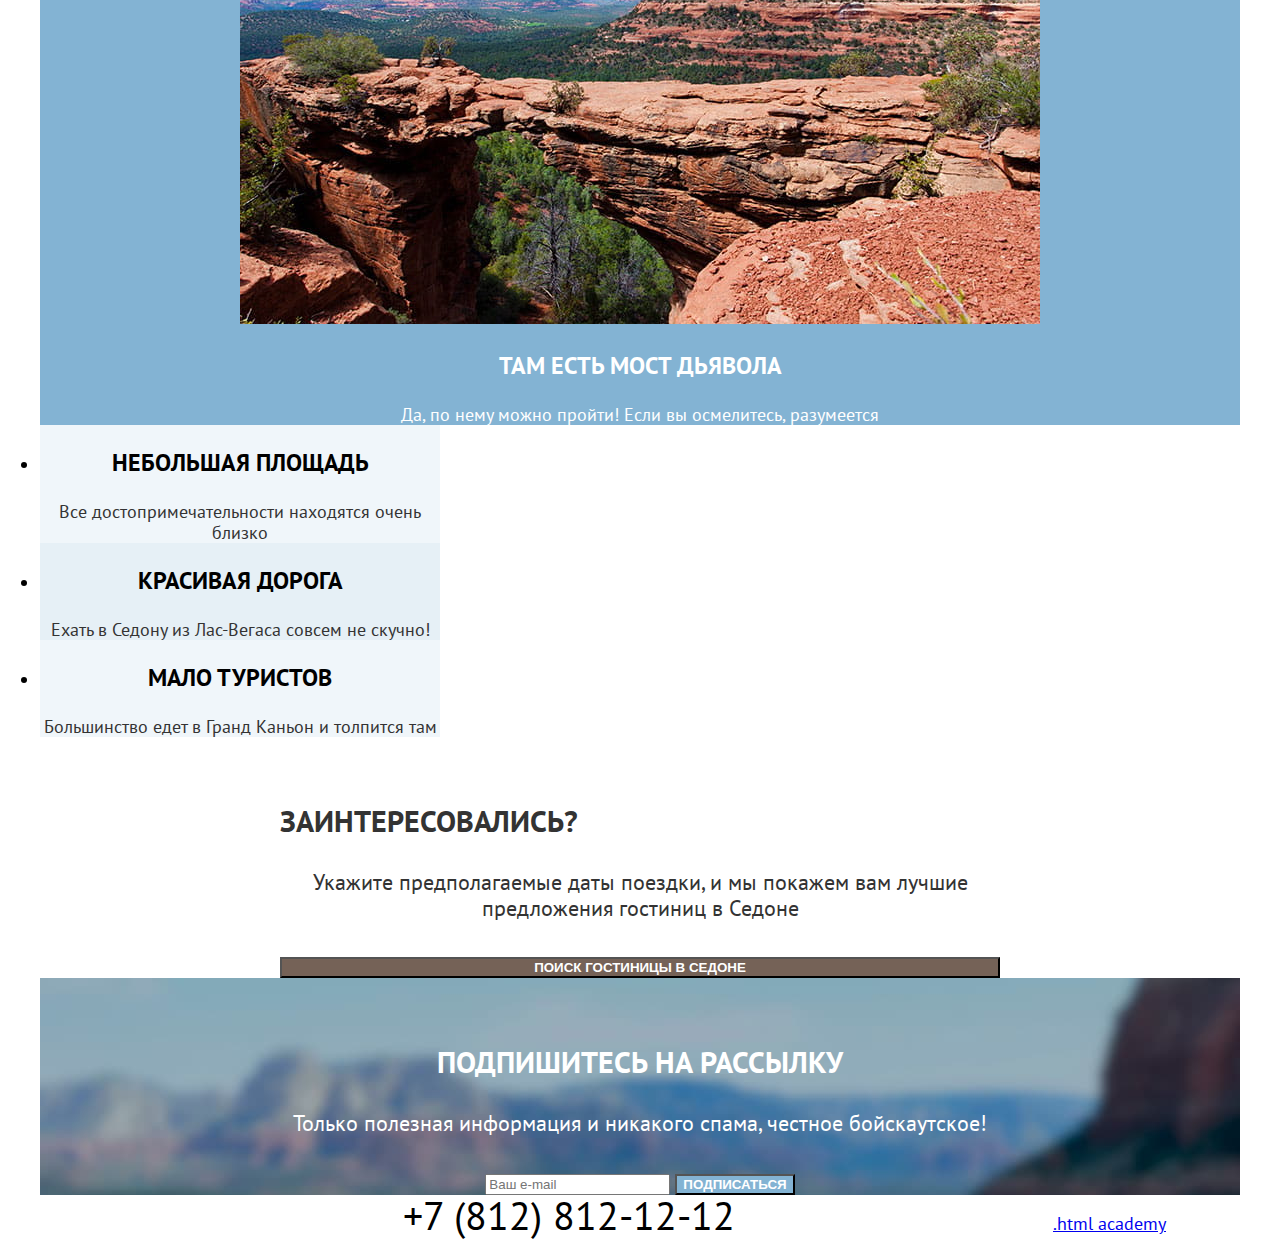
==== commit eaf1d9df: "changes fixation" ====
--- a/index.html
+++ b/index.html
@@ -40,7 +40,7 @@
                     </a>
                 </li>
                 <li class="user-menu-item">
-                    <a href="" class="button button-dark">Хочу сюда!</a>
+                    <a href="" class="button button-dark button-want-here">Хочу сюда!</a>
                 </li>
             </ul>
         </nav>
@@ -54,15 +54,16 @@
                 <h1 class="visually-hidden">Туристический город Седона</h1>
                 <img src="/images/full-logo-index.svg" alt="Логотип сайта Седоны" width="458" height="352"
                     class="sedona-logo">
+            </header>
+            <!--Advantages-->
+            <section class="advantages">
                 <p class="text-intro">
                     <span class="intro-header">Седона — небольшой городок в Аризоне,
                         заслуживающий большего!</span>
+                        <br>
                     <span class="intro-text">Рассмотрим 5 причин, по которым Седона круче, чем Гранд-Каньон!</span>
                 </p>
-            </header>
-            <!--Advantages-->
-            <section class="advantages">
-                <h2 class="advantages-header">Преимущества</h2>
+                <h2 class="advantages-header visually-hidden">Преимущества</h2>
                 <ul class="advantages-list">
                     <li class="advantages-item-big bg-blue">
                         <h3 class="advantages-item-header">Настоящий
--- a/styles/style.css
+++ b/styles/style.css
@@ -44,11 +44,26 @@
     background-color: #83B3D3;
 }
 
+
+.visually-hidden {
+    position: absolute;
+    width: 1px;
+    height: 1px;
+    margin: -1px;
+    padding: 0;
+    border: 0;
+    clip: rect(0 0 0 0);
+    overflow: hidden;
+  }
+
 /*Header*/
 
 .main-header {
     background-color: #fff;
     color: #000;
+    height: 70px;
+    width: 1200px;
+    margin: 0 auto;
 }
 
 .page-nav {
@@ -62,25 +77,51 @@
 }
 
 .nav-menu {
+    display: flex;
+    flex-wrap: wrap;
     width: 345px;
     margin: 0;
     padding: 0;
+    margin-left: 30px;
+}
+
+.nav-menu-item {
+    list-style-type: none;
 }
 
 .nav-menu-link {
+    display: block;
     color: #000;
     font-weight: 700;
     font-size: 20px;
     line-height: 26px;
     text-decoration: none;
+    padding: 20px 17px;
 }
 
 .user-menu {
     max-width: 265px;
     margin-left: auto;
+    display: flex;
+    list-style-type: none;
+}
+
+.user-menu-item .user-menu-button {
+    display: block;
+    width: 42px;
+    height: 66px;
+}
+
+.button-want-here{
+    display: block;
+    width: 160px;
+    margin-right: 70px;
 }
 
 .main-page-header {
+    padding-top: 52px;
+    padding-bottom: 83px;
+    margin: 0;
     background-color: #fff;
     color: #000;
     background-image: url("/images/index-background.jpg");
@@ -89,7 +130,9 @@
 }
 
 .text-intro {
-    text-align: center;
+    width: 720px;
+    text-align: center;
+    align-self: center;
 }
 
 .intro-header {
@@ -120,6 +163,12 @@
 }
 
 /* Advantages */
+
+.advantages{
+    display: flex;
+    flex-direction: column;
+
+}
 
 .advantages-list {
     margin: 0;
@@ -233,7 +282,7 @@
     flex-direction: column;
     width: 800px;
     margin: 0 auto;
-    justify-content: center;
+    align-items: center;
 }
 
 .subscription-content {
@@ -279,12 +328,42 @@
 /* Filters */
 
 .filters {
+    display: flex;
+    flex-direction: column;
     background-image: url("/images/catalog-background.jpg");
     background-repeat: no-repeat;
     background-size: 100% auto;
     color: #fff;
 }
 
+.catalog-header-text{
+    margin: 0;
+    padding: 0;
+}
+
+.catalog-filter {
+    width: 1200px;
+    display: flex;
+    margin: 0 auto;
+    justify-items: space-between;
+}
+
+.filter-form {
+    width: 150px;
+    margin-right: 67px;
+}
+
+.filter-form-toggle {
+    width: 290px;
+    margin-left: 100px;
+}
+
+.form-button-wrapper{
+    display: flex;
+    flex-direction: column;
+    margin-left: 81px;
+}
+
 .filter-name {
     font-weight: 700;
     font-size: 20px;
@@ -300,12 +379,38 @@
 
 /* Search Results */
 
+.sorting{
+    display: flex;
+    width: 1057px;    
+    justify-content: space-between;
+
+}
+
+.catalog-wrapper{
+    display: flex;
+    flex-direction: column;
+    width: 1056px;
+    margin: 0 auto;
+
+}
+
 .search-result {
+    display: block;
+    width: 50%;
     font-weight: 700;
     font-size: 30px;
     line-height: 39px;
     text-transform: uppercase;
     color: #000;
+}
+
+.catalog-select {
+    width: 287px;
+    margin-right: auto;
+  }
+
+.display-buttons-list{
+    width: 160px;
 }
 
 .hotel-card-link {
@@ -367,6 +472,18 @@
 }
 
 /* Pagination */
+
+.pagination {
+    display: flex;
+    width: 1056px;
+    margin: 0 auto;
+    justify-content: space-between;
+}
+
+.pagination-list{
+    display: flex;
+    margin-right: auto;
+}
 
 .pagination-link {
     color: #fff;
@@ -388,11 +505,25 @@
     color: #000;
 }
 
+.hoters-counter{
+    width: 386px;
+    margin-left: auto;
+}
 .hotels-counter-text {
     font-weight: 400;
     font-size: 18px;
     line-height: 23px;
     color: #333333;
+}
+
+/* Catalog subscription */
+
+.catalog-subscription-wrapper{
+    display: flex;
+    flex-direction: column;
+    align-items: center;
+    width: 800px;
+    margin: 0 auto;
 }
 
 .catalog-subscription-header {
